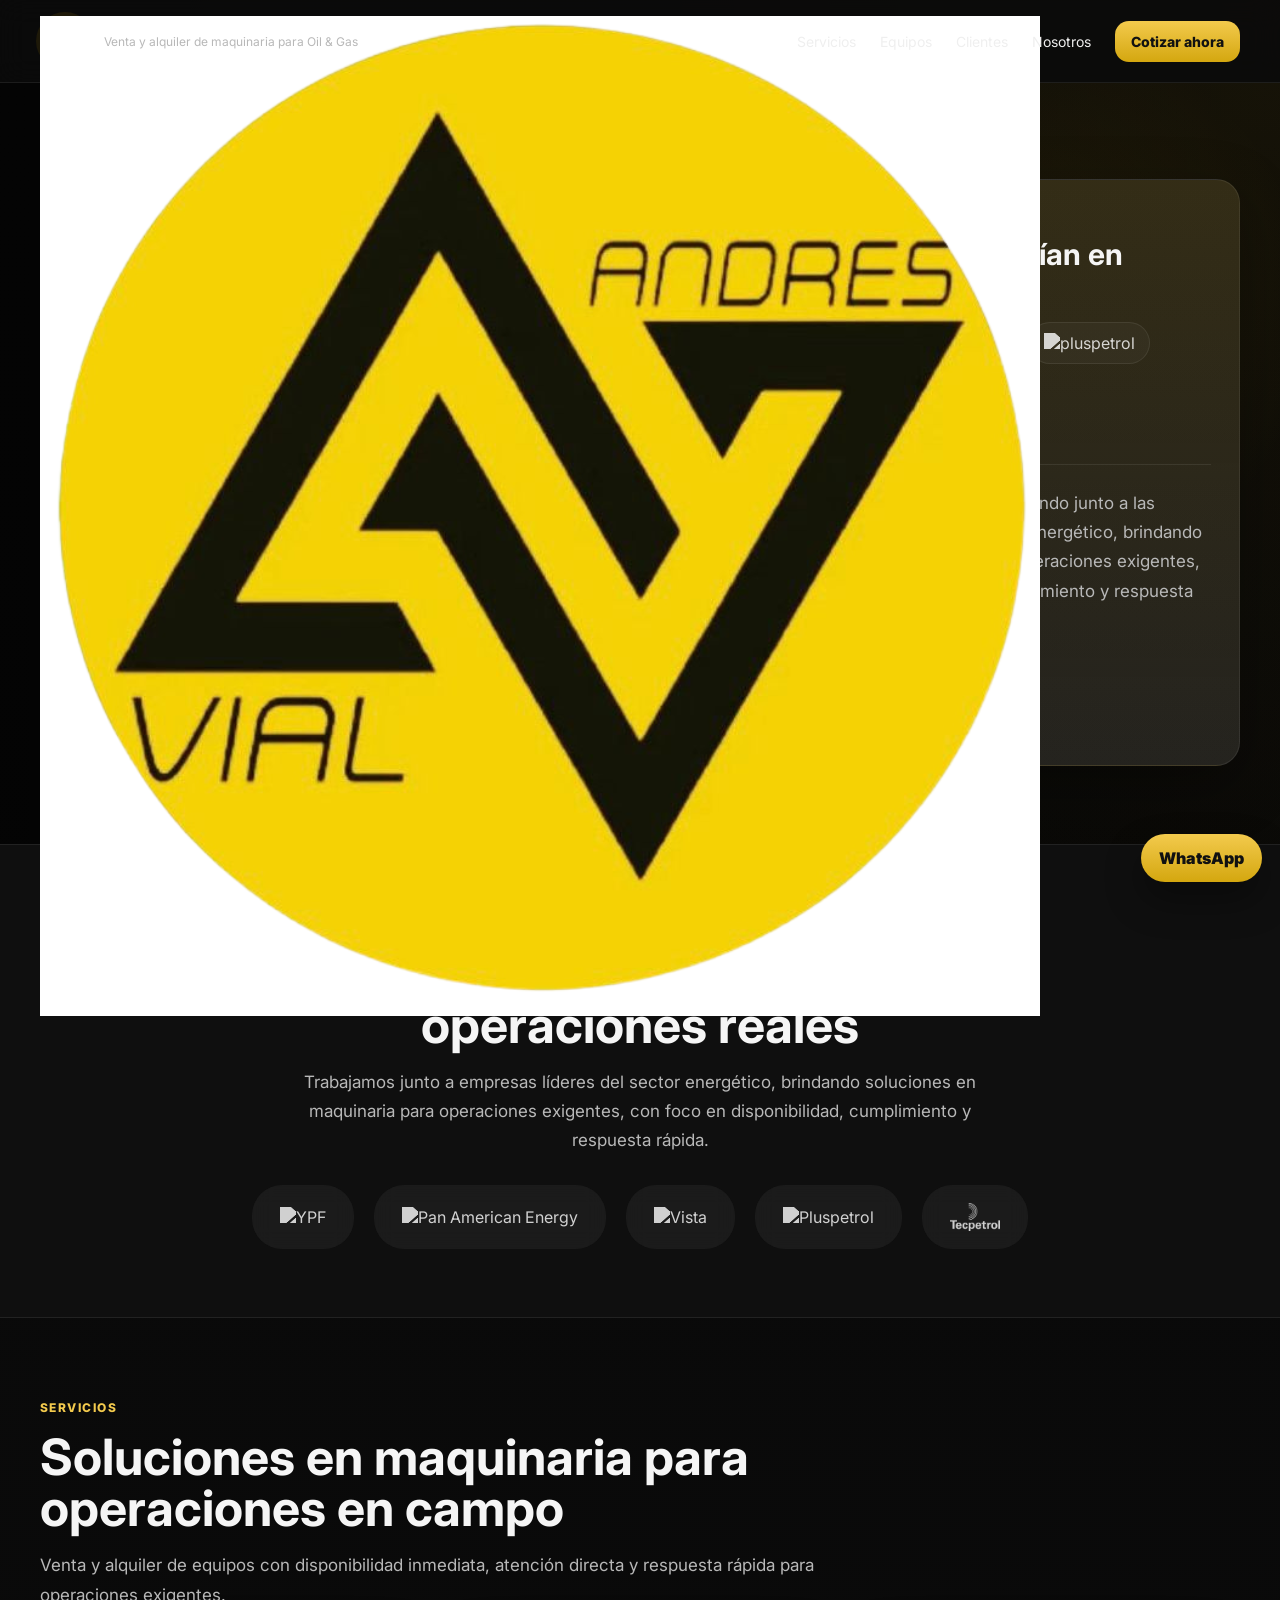
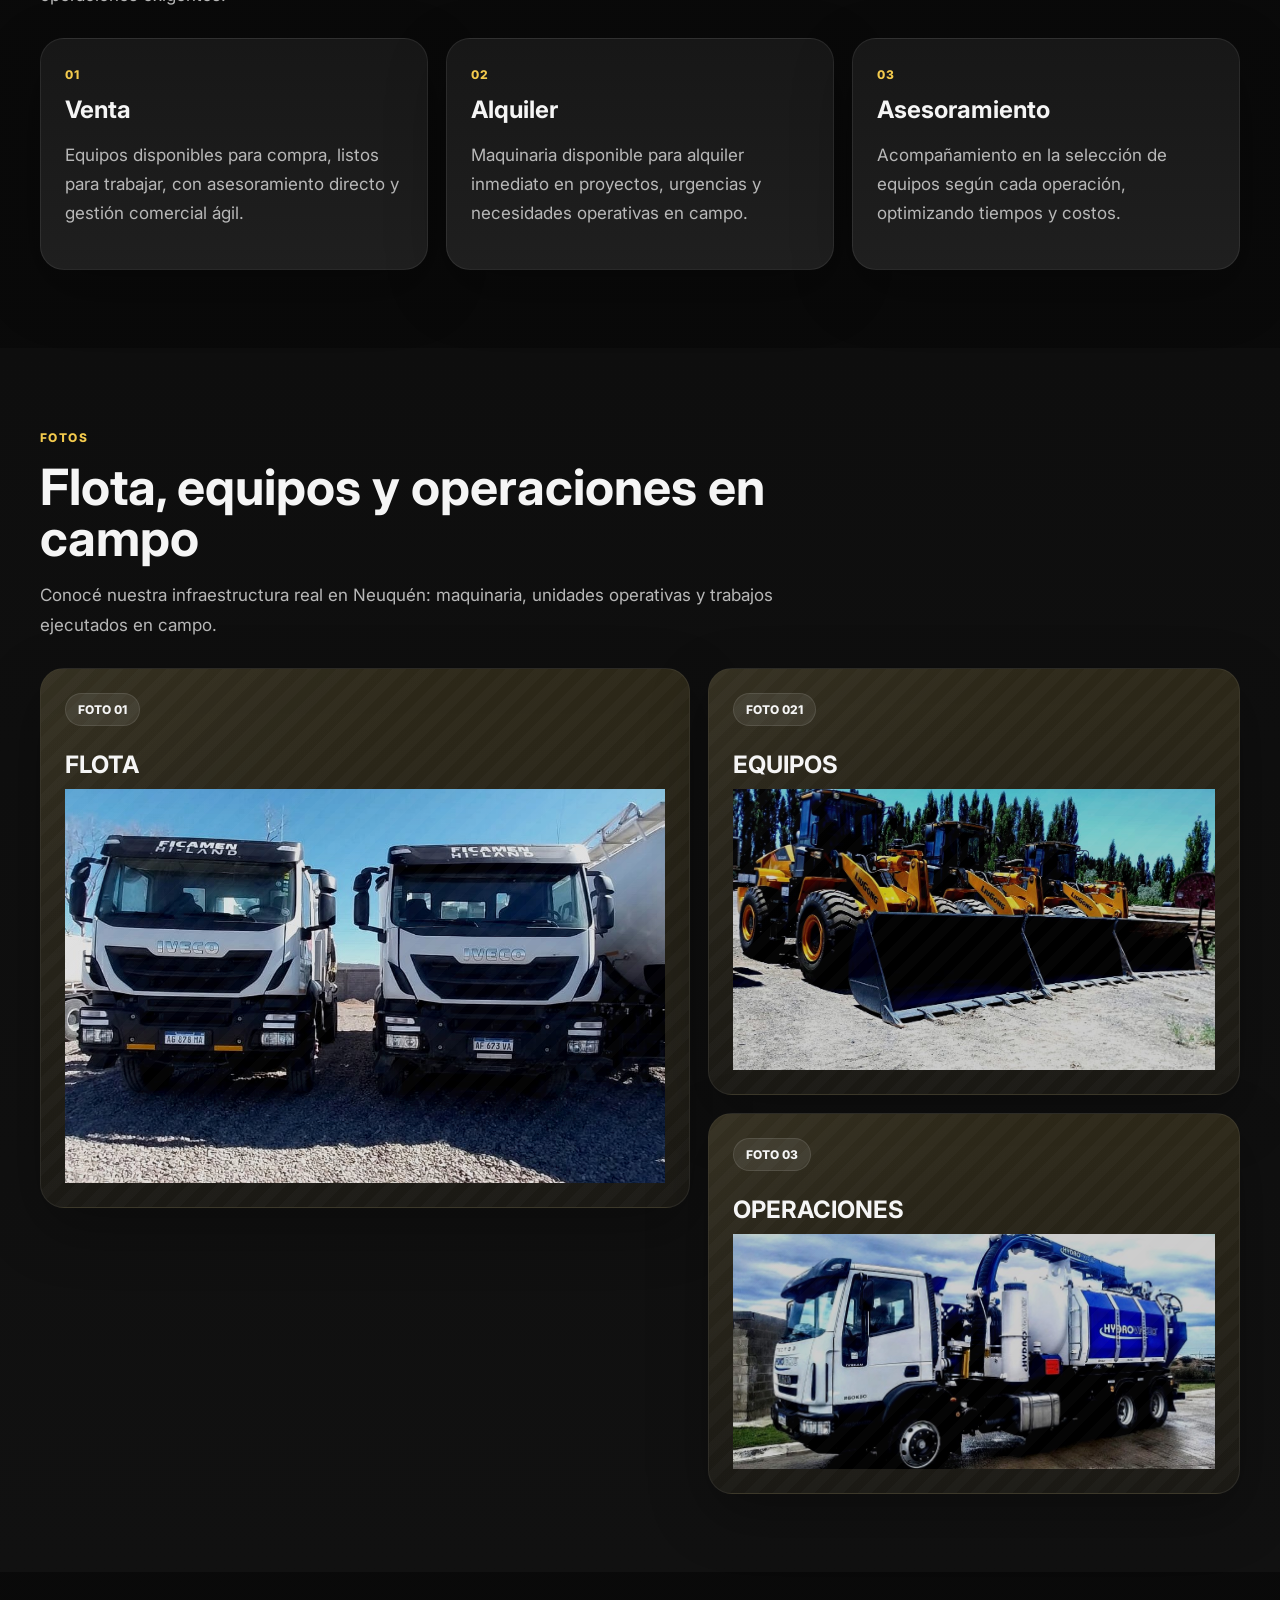
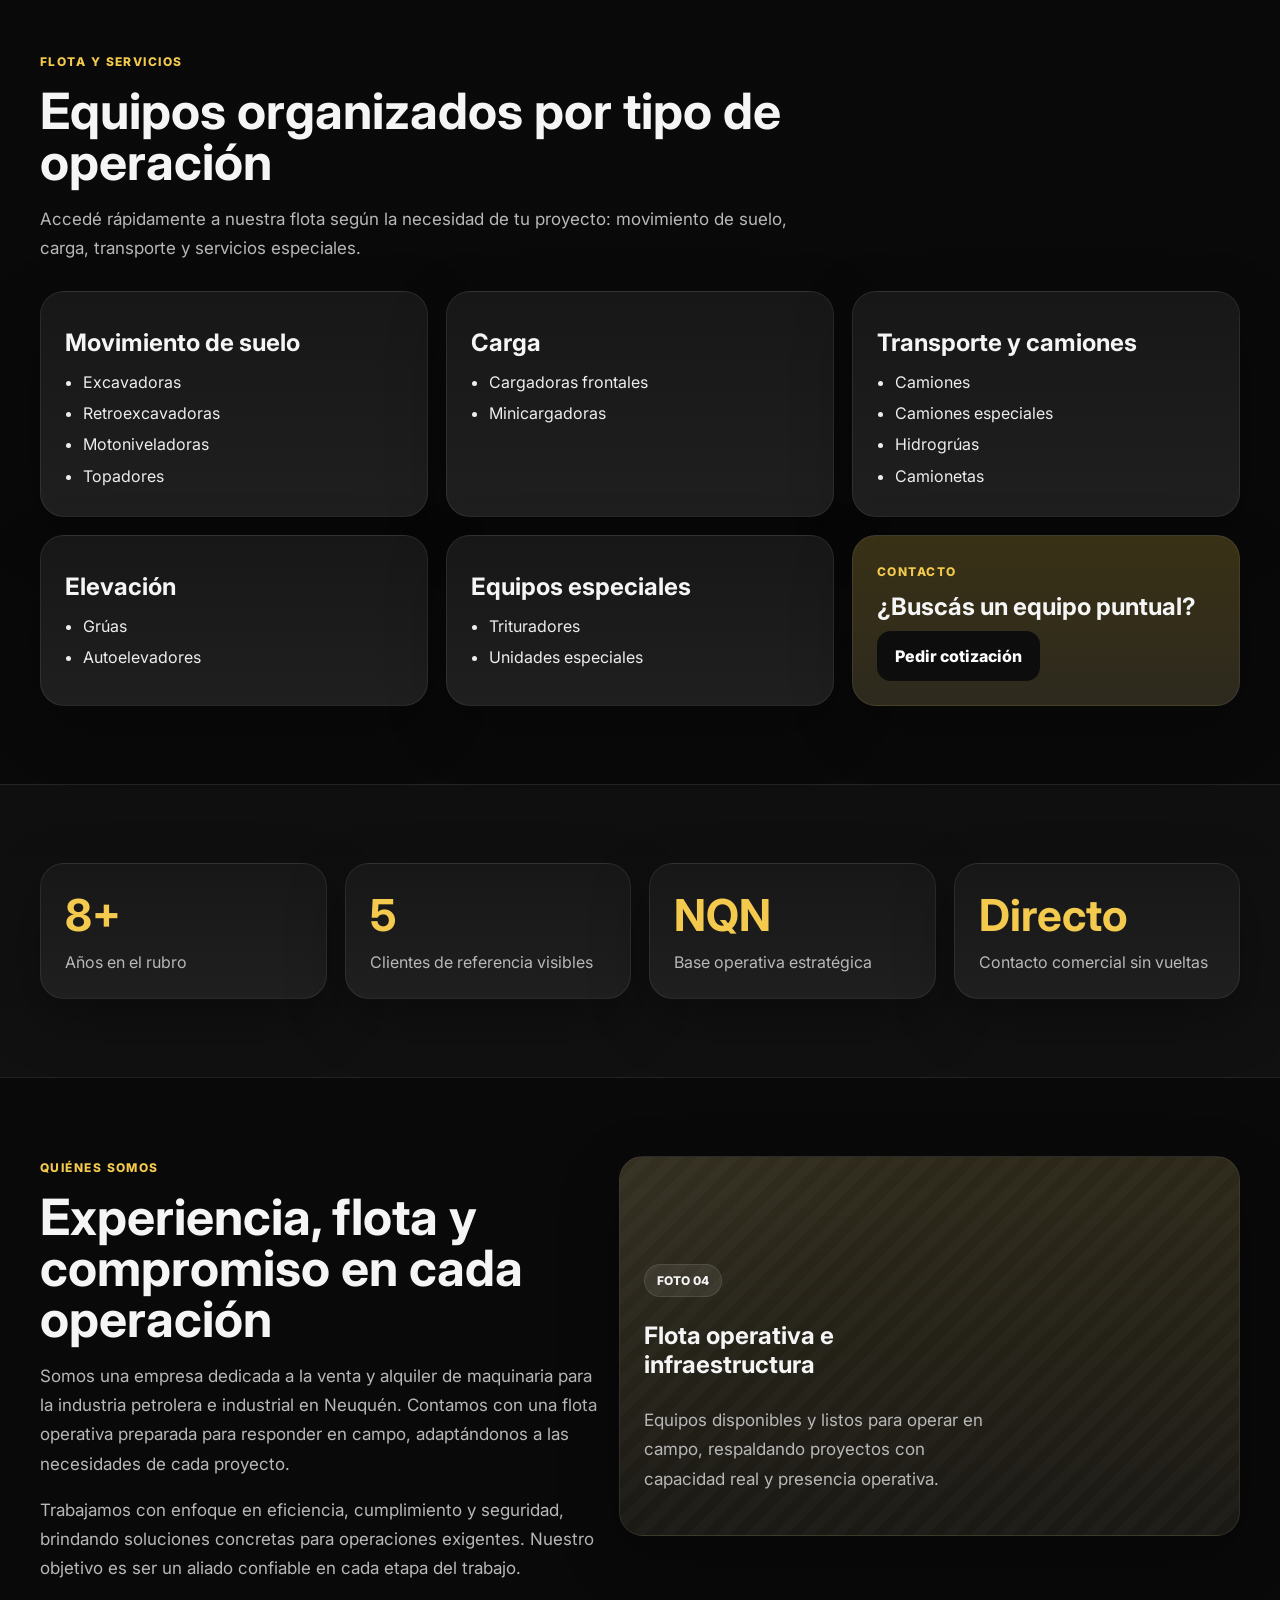
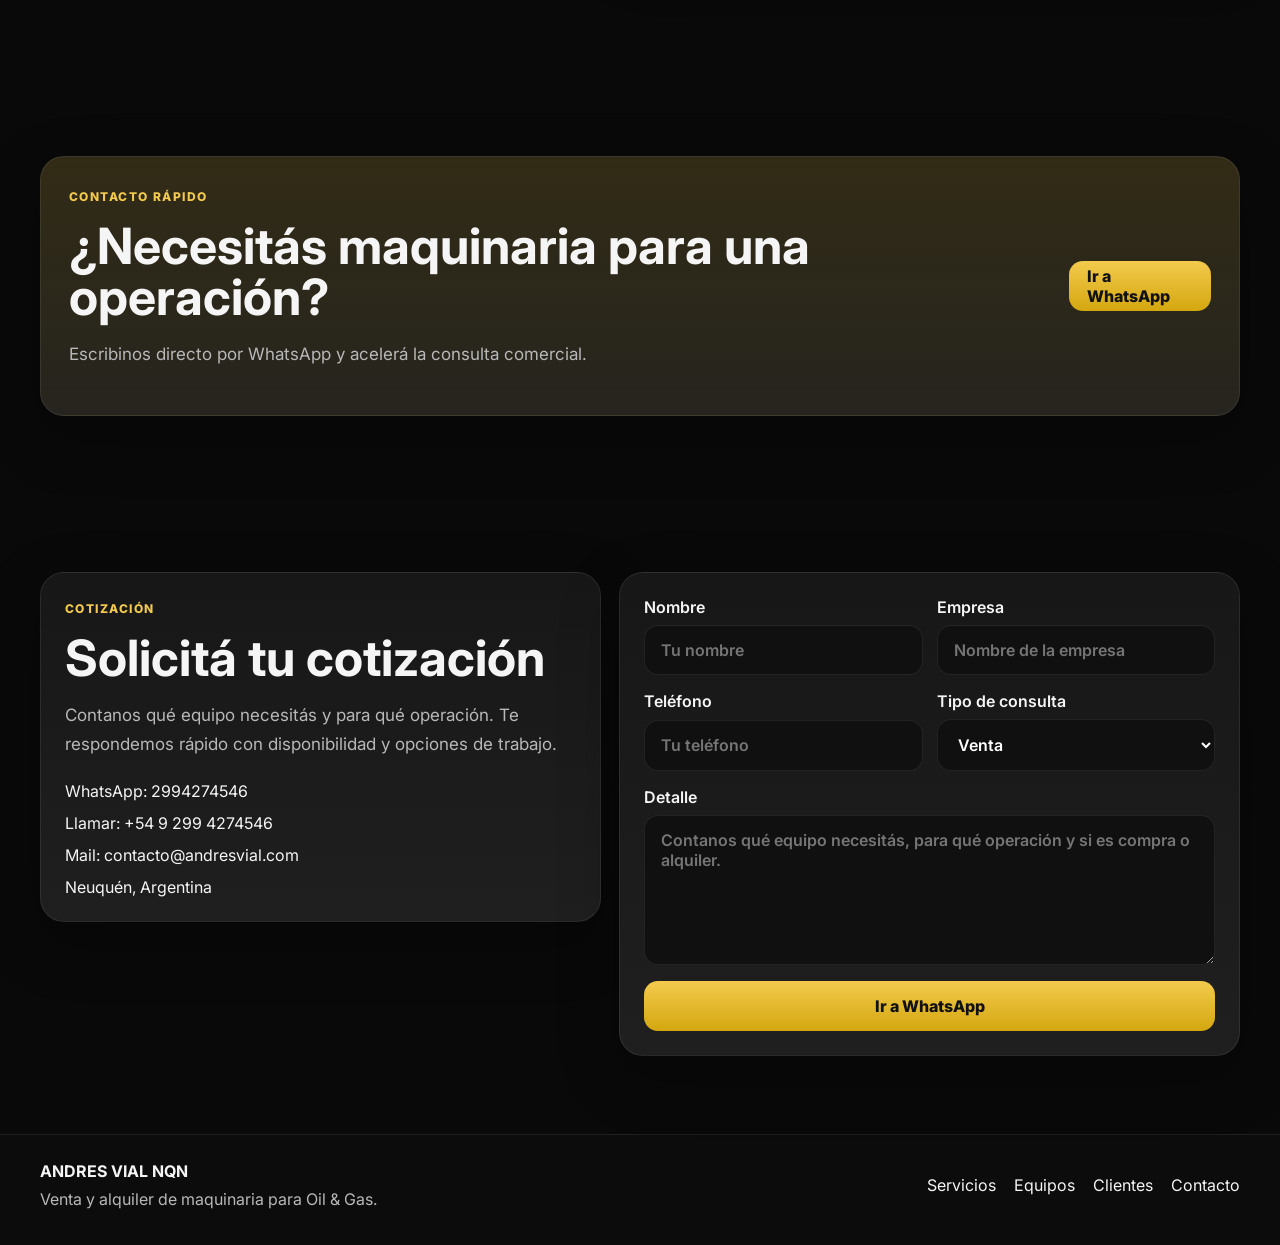
==== index.html @ 3e0f88a0 "Update index.html" ====
<!DOCTYPE html>
<html lang="es">
<head>
  <meta charset="UTF-8" />
  <meta name="viewport" content="width=device-width, initial-scale=1.0" />
  <title>Andres Vial NQN | Venta y Alquiler de Maquinaria para Oil & Gas</title>
  <meta name="description" content="Venta y alquiler de maquinaria para Oil & Gas en Neuquén. Más de 8 años trabajando con empresas líderes del sector energético.">
  <meta name="theme-color" content="#0b0b0b">
  <link rel="preconnect" href="https://fonts.googleapis.com">
  <link rel="preconnect" href="https://fonts.gstatic.com" crossorigin>
  <link href="https://fonts.googleapis.com/css2?family=Inter:wght@400;500;600;700;800;900&display=swap" rel="stylesheet">
  <link rel="stylesheet" href="style.css" />
</head>
<body>
  <header class="site-header">
    <div class="container nav">
      <a href="#inicio" class="brand">
        <div class="brand-logo logo">
          <!-- REEMPLAZAR POR LOGO REAL -->
          <img src="andresviallogo.png" alt="logo">
        </div>
        <div class="brand-copy">
          <small>Venta y alquiler de maquinaria para Oil &amp; Gas</small>
        </div>
      </a>

      <button class="menu-toggle" aria-label="Abrir menú" aria-expanded="false">☰</button>

      <nav class="nav-links">
        <a href="#servicios">Servicios</a>
        <a href="#equipos">Equipos</a>
        <a href="#clientes">Clientes</a>
        <a href="#nosotros">Nosotros</a>
        <a href="#contacto" class="nav-cta">Cotizar ahora</a>
      </nav>
    </div>
  </header>

  <main>
    <section class="hero" id="inicio">
      <div class="hero-bg"></div>
      <div class="container hero-grid">
        <div class="hero-copy">
          <span class="eyebrow">Neuquén · +8 años en el rubro</span>
          <h1>Maquinaria lista para operaciones que no pueden esperar.</h1>
          <p>
            Venta y alquiler de equipos para Oil &amp; Gas con atención comercial directa, respuesta ágil
            y una presentación pensada para transmitir respaldo, capacidad y confianza desde el primer segundo.
          </p>

          <div class="hero-actions">
            <a href="https://wa.me/5492995354510" target="_blank" rel="noopener" class="btn btn-primary">WhatsApp directo</a>
            <a href="#equipos" class="btn btn-secondary">Ver categorías</a>
          </div>

          <div class="hero-badges">
            <span>Disponibilidad comercial</span>
            <span>Respuesta rápida</span>
            <span>Atención directa</span>
          </div>
        </div>

        <aside class="hero-card">
          <span class="mini-kicker">Clientes del sector</span>
          <h2>Empresas que confían en nosotros</h2>

          <div class="mini-logo-grid">
            <div class="mini-logo">
              <img src="ypf.png" alt="YPF">
            </div>
            <div class="mini-logo">
              <img src="pae.png" alt="pae">
            </div>
            <div class="mini-logo">
              <img src="vista.png" alt="vista">
            </div>
            <div class="mini-logo">
              <img src="pluspetrol.png" alt="pluspetrol">
            </div>
            <div class="mini-logo">
              <img src="tecpetrol.png" alt="tecpetrol">
            </div>
          </div>

          <div class="divider"></div>

          <p>
             Contamos con experiencia trabajando junto a las principales empresas del sector energético, brindando soluciones en maquinaria para operaciones exigentes, con foco en disponibilidad, cumplimiento y respuesta rápida.
          </p>
        </aside>
      </div>
    </section>

    <section class="trust-strip" id="clientes">
      <div class="container">
        <div class="section-head center narrow">
          <span class="section-kicker">Clientes</span>
          <h2>Respaldo real para operaciones reales</h2>
          <p>
          Trabajamos junto a empresas líderes del sector energético, brindando soluciones en maquinaria para operaciones exigentes, con foco en disponibilidad, cumplimiento y respuesta rápida.
          </p>
        </div>

        <div class="clientes-logos">

  <div class="logo-item">
    <img src="ypf.png" alt="YPF">
  </div>

  <div class="logo-item">
    <img src="pae.png" alt="Pan American Energy">
  </div>

  <div class="logo-item">
    <img src="vista.png" alt="Vista">
  </div>

  <div class="logo-item">
    <img src="pluspetrol.png" alt="Pluspetrol">
  </div>

  <div class="logo-item">
    <img src="tecpetrol.png" alt="Tecpetrol">
  </div>

</div>
      </div>
    </section>

    <section class="section services" id="servicios">
      <div class="container">
        <div class="section-head">
          <span class="section-kicker">Servicios</span>
          <h2>Soluciones en maquinaria para operaciones en campo</h2>
          <p>
           Venta y alquiler de equipos con disponibilidad inmediata, atención directa y respuesta rápida para operaciones exigentes.
          </p>
        </div>

        <div class="cards-3">
          <article class="info-card">
            <span class="card-index">01</span>
            <h3>Venta</h3>
            <p>Equipos disponibles para compra, listos para trabajar, con asesoramiento directo y gestión comercial ágil.</p>
          </article>

          <article class="info-card">
            <span class="card-index">02</span>
            <h3>Alquiler</h3>
            <p>Maquinaria disponible para alquiler inmediato en proyectos, urgencias y necesidades operativas en campo.</p>
          </article>

          <article class="info-card">
            <span class="card-index">03</span>
            <h3>Asesoramiento</h3>
            <p>Acompañamiento en la selección de equipos según cada operación, optimizando tiempos y costos.</p>
          </article>
        </div>
      </div>
    </section>

    <section class="section photo-blocks">
      <div class="container">
        <div class="section-head">
          <span class="section-kicker">Fotos</span>
          <h2>Flota, equipos y operaciones en campo</h2>
          <p>
           Conocé nuestra infraestructura real en Neuquén: maquinaria, unidades operativas y trabajos ejecutados en campo.
          </p>
        </div>

        <div class="photo-layout">
          <div class="photo-placeholder large foto-grande">
            <span class="placeholder-badge">FOTO 01</span>
            <h3>FLOTA</h3>
            <img src="principal.jpg" alt="Pluspetrol">
          </div>

          <div class="photo-stack">
            <div class="photo-placeholder foto-chica">
              <span class="placeholder-badge">FOTO 021</span>
              <h3>EQUIPOS</h3>
              <img src="stock.jpg" alt="Pluspetrol">
            </div>

            <div class="photo-placeholder foto-chica">
              <span class="placeholder-badge">FOTO 03</span>
              <h3>OPERACIONES</h3>
              <img src="operacion.jpg" alt="Pluspetrol">
            </div>
          </div>
        </div>
      </div>
    </section>

    <section class="section equipment" id="equipos">
      <div class="container">
        <div class="section-head">
          <span class="section-kicker">FLOTA Y SERVICIOS</span>
          <h2>Equipos organizados por tipo de operación</h2>
          <p>
            Accedé rápidamente a nuestra flota según la necesidad de tu proyecto: movimiento de suelo, carga, transporte y servicios especiales.
          </p>
        </div>

        <div class="equipment-grid">
          <article class="equipment-card">
            <h3>Movimiento de suelo</h3>
            <ul>
              <li>Excavadoras</li>
              <li>Retroexcavadoras</li>
              <li>Motoniveladoras</li>
              <li>Topadores</li>
            </ul>
          </article>

          <article class="equipment-card">
            <h3>Carga</h3>
            <ul>
              <li>Cargadoras frontales</li>
              <li>Minicargadoras</li>
            </ul>
          </article>

          <article class="equipment-card">
            <h3>Transporte y camiones</h3>
            <ul>
              <li>Camiones</li>
              <li>Camiones especiales</li>
              <li>Hidrogrúas</li>
              <li>Camionetas</li>
            </ul>
          </article>

          <article class="equipment-card">
            <h3>Elevación</h3>
            <ul>
              <li>Grúas</li>
              <li>Autoelevadores</li>
            </ul>
          </article>

          <article class="equipment-card">
            <h3>Equipos especiales</h3>
            <ul>
              <li>Trituradores</li>
              <li>Unidades especiales</li>
            </ul>
          </article>

          <article class="equipment-card equipment-card-highlight">
            <span class="mini-kicker">Contacto</span>
            <h3>¿Buscás un equipo puntual?</h3>
            <a href="https://wa.me/5492995354510" target="_blank" rel="noopener" class="btn btn-dark">Pedir cotización</a>
          </article>
        </div>
      </div>
    </section>

    <section class="section metrics">
      <div class="container metrics-grid">
        <article class="metric-card">
          <strong>8+</strong>
          <span>Años en el rubro</span>
        </article>
        <article class="metric-card">
          <strong>5</strong>
          <span>Clientes de referencia visibles</span>
        </article>
        <article class="metric-card">
          <strong>NQN</strong>
          <span>Base operativa estratégica</span>
        </article>
        <article class="metric-card">
          <strong>Directo</strong>
          <span>Contacto comercial sin vueltas</span>
        </article>
      </div>
    </section>

    <section class="section about" id="nosotros">
      <div class="container about-grid">
        <div class="about-copy">
          <span class="section-kicker">QUIÉNES SOMOS</span>
          <h2>Experiencia, flota y compromiso en cada operación</h2>
         <p>
            Somos una empresa dedicada a la venta y alquiler de maquinaria para la industria petrolera e industrial en Neuquén. 
            Contamos con una flota operativa preparada para responder en campo, adaptándonos a las necesidades de cada proyecto.
          </p>

          <p>
             Trabajamos con enfoque en eficiencia, cumplimiento y seguridad, brindando soluciones concretas para operaciones exigentes.
              Nuestro objetivo es ser un aliado confiable en cada etapa del trabajo.
          </p>
 
        </div>

        <div class="photo-placeholder medium">
          <span class="placeholder-badge">FOTO 04</span>
          <h3>Flota operativa e infraestructura</h3>
          <p>Equipos disponibles y listos para operar en campo, respaldando proyectos con capacidad real y presencia operativa.</p>
        </div>
      </div>
    </section>

    <section class="section final-cta">
      <div class="container final-cta-box">
        <div>
          <span class="section-kicker">Contacto rápido</span>
          <h2>¿Necesitás maquinaria para una operación?</h2>
          <p>Escribinos directo por WhatsApp y acelerá la consulta comercial.</p>
        </div>
        <a href="https://wa.me/5492995354510" target="_blank" rel="noopener" class="btn btn-primary">Ir a WhatsApp</a>
      </div>
    </section>

    <section class="section contact" id="contacto">
      <div class="container contact-grid">
        <div class="contact-copy">
          <span class="section-kicker">COTIZACIÓN</span>
          <h2>Solicitá tu cotización</h2>
          <p>
            Contanos qué equipo necesitás y para qué operación. 
            Te respondemos rápido con disponibilidad y opciones de trabajo.
          </p>

          <div class="contact-list">
            <a href="https://wa.me/5492995354510" target="_blank" rel="noopener">WhatsApp: 2994274546</a>
            <a href="tel:+5492995354510">Llamar: +54 9 299 4274546</a>
            <a href="mailto:contacto@andresvial.com">Mail: contacto@andresvial.com</a>
            <span>Neuquén, Argentina</span>
          </div>
        </div>

        <form class="contact-form">
          <div class="field-row">
            <label>
              Nombre
              <input type="text" placeholder="Tu nombre" />
            </label>
            <label>
              Empresa
              <input type="text" placeholder="Nombre de la empresa" />
            </label>
          </div>

          <div class="field-row">
            <label>
              Teléfono
              <input type="text" placeholder="Tu teléfono" />
            </label>
            <label>
              Tipo de consulta
              <select>
                <option>Venta</option>
                <option>Alquiler</option>
                <option>Asesoramiento</option>
              </select>
            </label>
          </div>

          <label>
            Detalle
            <textarea rows="6" placeholder="Contanos qué equipo necesitás, para qué operación y si es compra o alquiler."></textarea>
          </label>

          <a href="https://wa.me/5492994274546" target="_blank" rel="noopener" class="btn btn-primary full">Ir a WhatsApp</a>
        </form>
      </div>
    </section>
  </main>

  <a href="https://wa.me/5492995354510" target="_blank" rel="noopener" class="floating-cta">WhatsApp</a>

  <footer class="site-footer">
    <div class="container footer-grid">
      <div>
        <strong>ANDRES VIAL NQN</strong>
        <p>Venta y alquiler de maquinaria para Oil &amp; Gas.</p>
      </div>

      <div class="footer-links">
        <a href="#servicios">Servicios</a>
        <a href="#equipos">Equipos</a>
        <a href="#clientes">Clientes</a>
        <a href="#contacto">Contacto</a>
      </div>
    </div>
  </footer>

  <script src="script.js"></script>
</body>
</html>
---- style.css ----
:root{
  --bg:#0b0b0b;
  --bg-2:#101010;
  --panel:#171717;
  --panel-2:#1f1f1f;
  --line:rgba(255,255,255,.08);
  --text:#f5f5f5;
  --muted:#b8b8b8;
  --yellow:#d4a70f;
  --yellow-soft:#f3ca4d;
  --radius:24px;
  --shadow:0 20px 60px rgba(0,0,0,.30);
}
.mini-logo img,
.trust-logo img {
  max-height: 40px;
  width: auto;
  filter: brightness(0) invert(1);
  opacity: 0.8;
}
.foto img {
  filter: brightness(0.9);
  transition: 0.4s;
}

.foto-grande img {
  object-fit: cover;
  height: 100%;
}
.foto-grande {
  height: 300px; /* o el tamaño que quieras */
  overflow: hidden;
}
.foto img:hover {
  transform: scale(1.03);
}
.clientes-logos {
  display: flex;
  gap: 20px;
  flex-wrap: wrap;
  justify-content: center;
  margin-top: 30px;
}

.logo-item {
  background: rgba(255,255,255,0.05);
  border-radius: 30px;
  padding: 18px 28px;
  display: flex;
  align-items: center;
  justify-content: center;
  backdrop-filter: blur(10px);
}

.logo-item img {
  max-height: 28px;
  filter: brightness(0) invert(1); /* los deja blancos */
  opacity: 0.8;
  transition: 0.3s;
}

.logo-item img:hover {
  opacity: 1;
}
*{box-sizing:border-box}
html{scroll-behavior:smooth}
body{
  margin:0;
  font-family:'Inter',sans-serif;
  color:var(--text);
  background:
    radial-gradient(circle at top right, rgba(212,167,15,.10), transparent 18%),
    linear-gradient(180deg, #0a0a0a 0%, #090909 100%);
}
a{text-decoration:none;color:inherit}
.container{width:min(1200px, calc(100% - 32px)); margin:0 auto}

.site-header{
  position:sticky;
  top:0;
  z-index:50;
  background:rgba(11,11,11,.9);
  backdrop-filter:blur(14px);
  border-bottom:1px solid var(--line);
}
.nav{
  min-height:82px;
  display:flex;
  align-items:center;
  justify-content:space-between;
  gap:20px;
}
.brand{
  display:flex;
  align-items:center;
  gap:14px;
}
.brand-logo{
  width:50px;height:50px;border-radius:50%;
  display:grid;place-items:center;
  background:linear-gradient(180deg,var(--yellow-soft),var(--yellow));
  color:#111;font-weight:900;
  box-shadow:0 0 0 4px rgba(212,167,15,.10);
}
.brand-copy{display:flex;flex-direction:column;gap:4px}
.brand-copy strong{font-size:14px;letter-spacing:.08em}
.brand-copy small{font-size:12px;color:var(--muted)}

.nav-links{display:flex;align-items:center;gap:24px}
.nav-links a{font-size:14px;color:#efefef}
.nav-cta{
  background:linear-gradient(180deg,var(--yellow-soft),var(--yellow));
  color:#111 !important;
  padding:12px 16px;
  border-radius:14px;
  font-weight:800;
}
.menu-toggle{
  display:none;
  background:transparent;
  color:#fff;
  border:1px solid var(--line);
  border-radius:12px;
  padding:10px 12px;
  font-size:18px;
}

.hero{
  position:relative;
  overflow:hidden;
  padding:96px 0 78px;
}
.hero-bg{
  position:absolute; inset:0;
  background:
    linear-gradient(90deg, rgba(0,0,0,.62), rgba(0,0,0,.25)),
    radial-gradient(circle at 80% 30%, rgba(212,167,15,.12), transparent 25%);
  pointer-events:none;
}
.hero-grid{
  position:relative; z-index:1;
  display:grid;
  grid-template-columns:1.15fr .85fr;
  gap:22px;
  align-items:stretch;
}
.eyebrow,.section-kicker,.mini-kicker,.card-index{
  display:inline-flex;
  text-transform:uppercase;
  letter-spacing:.12em;
  font-size:12px;
  font-weight:800;
  color:var(--yellow-soft);
}
.hero h1,.section-head h2,.about h2,.contact h2,.final-cta h2{
  margin:16px 0 12px;
  line-height:1.02;
}
.hero h1{font-size:clamp(42px,6vw,74px); max-width:780px}
.hero p,.section-head p,.about-copy p,.contact-copy p,.hero-card p,.photo-placeholder p,.info-card p,.equipment-card p,.final-cta p{
  color:var(--muted);
  line-height:1.72;
  font-size:17px;
}
.hero-actions{display:flex; gap:14px; margin:30px 0 22px; flex-wrap:wrap}
.hero-badges{display:flex; gap:10px; flex-wrap:wrap}
.hero-badges span,.mini-logo,.trust-logo{
  border:1px solid var(--line);
  background:rgba(255,255,255,.03);
  border-radius:999px;
  padding:10px 14px;
}
.hero-card,.info-card,.equipment-card,.metric-card,.contact-form,.contact-copy,.photo-placeholder,.final-cta-box{
  background:linear-gradient(180deg,var(--panel),var(--panel-2));
  border:1px solid var(--line);
  border-radius:var(--radius);
  box-shadow:var(--shadow);
}
.hero-card{
  padding:28px;
  background:
    linear-gradient(180deg, rgba(212,167,15,.15), rgba(212,167,15,.03)),
    linear-gradient(180deg,var(--panel),var(--panel-2));
}
.hero-card h2{font-size:30px; line-height:1.1; margin:10px 0 0}
.mini-logo-grid{display:flex; flex-wrap:wrap; gap:10px; margin-top:18px}
.divider{height:1px;background:var(--line);margin:24px 0}

.section{padding:78px 0}
.section-head{max-width:780px; margin-bottom:28px}
.section-head.center{text-align:center; margin-inline:auto}
.section-head.narrow{max-width:720px}
.section-head h2,.about h2,.contact h2,.final-cta h2{font-size:clamp(30px,5vw,50px)}

.trust-strip{
  padding:68px 0;
  background:#0f0f0f;
  border-top:1px solid var(--line);
  border-bottom:1px solid var(--line);
}
.trust-logo-grid{
  display:grid;
  grid-template-columns:repeat(5,1fr);
  gap:14px;
}
.trust-logo{
  min-height:84px;
  display:grid;
  place-items:center;
  font-weight:800;
  letter-spacing:.06em;
}

.cards-3,.photo-layout,.equipment-grid,.metrics-grid,.about-grid,.contact-grid,.footer-grid{
  display:grid;
  gap:18px;
}
.cards-3{grid-template-columns:repeat(3,1fr)}
.info-card,.equipment-card,.metric-card,.contact-form,.contact-copy{padding:24px}
.info-card h3,.equipment-card h3,.photo-placeholder h3{margin:12px 0 10px; font-size:24px}

.photo-blocks{background:linear-gradient(180deg,#0e0e0e,#111)}
.photo-layout{grid-template-columns:1.1fr .9fr}
.photo-stack{display:grid; gap:18px}
.photo-placeholder{
  min-height:260px;
  padding:24px;
  display:flex;
  flex-direction:column;
  justify-content:end;
  position:relative;
  overflow:hidden;
  background:
    linear-gradient(180deg, rgba(212,167,15,.10), rgba(212,167,15,.03)),
    linear-gradient(180deg,#1a1a1a,#151515);
}
.photo-placeholder::before{
  content:"";
  position:absolute; inset:0;
  background:
    linear-gradient(135deg, rgba(255,255,255,.04) 0%, transparent 35%),
    repeating-linear-gradient(-45deg,
      rgba(255,255,255,.02),
      rgba(255,255,255,.02) 10px,
      transparent 10px,
      transparent 20px);
  pointer-events:none;
}
.photo-placeholder.large{min-height:540px}
.photo-placeholder.medium{min-height:380px}
.placeholder-badge{
  position:relative; z-index:1;
  display:inline-flex; align-self:flex-start;
  background:rgba(255,255,255,.08);
  border:1px solid rgba(255,255,255,.10);
  border-radius:999px;
  padding:8px 12px;
  font-size:12px;
  font-weight:800;
  margin-bottom:12px;
}
.photo-placeholder h3,.photo-placeholder p{position:relative; z-index:1; margin-right:auto; max-width:340px}

.equipment-grid{grid-template-columns:repeat(3,1fr)}
.equipment-card ul{
  margin:0; padding-left:18px;
  line-height:1.95; color:#ededed;
}
.equipment-card-highlight{
  background:
    linear-gradient(180deg, rgba(212,167,15,.18), rgba(212,167,15,.08)),
    linear-gradient(180deg,var(--panel),var(--panel-2));
}

.metrics{
  background:linear-gradient(180deg,#0f0f0f,#111);
  border-top:1px solid var(--line);
  border-bottom:1px solid var(--line);
}
.metrics-grid{grid-template-columns:repeat(4,1fr)}
.metric-card{padding:24px}
.metric-card strong{
  display:block;
  font-size:44px;
  color:var(--yellow-soft);
  margin-bottom:8px;
}
.metric-card span{color:var(--muted);line-height:1.5}

.about-grid,.contact-grid{grid-template-columns:.95fr 1.05fr; align-items:start}

.final-cta-box{
  padding:28px;
  display:flex;
  align-items:center;
  justify-content:space-between;
  gap:20px;
  background:
    linear-gradient(180deg, rgba(212,167,15,.14), rgba(212,167,15,.04)),
    linear-gradient(180deg,var(--panel),var(--panel-2));
}

.contact-list{
  display:flex;
  flex-direction:column;
  gap:12px;
  margin-top:22px;
}
.contact-form{display:grid; gap:16px}
.field-row{display:grid; grid-template-columns:1fr 1fr; gap:14px}
label{display:grid; gap:8px; font-weight:600}
input,select,textarea{
  width:100%;
  border:1px solid var(--line);
  background:#101010;
  color:#fff;
  border-radius:14px;
  padding:14px 16px;
  font:inherit;
}
textarea{resize:vertical}

.btn{
  display:inline-flex;
  align-items:center;
  justify-content:center;
  min-height:50px;
  padding:0 18px;
  border-radius:14px;
  font-weight:800;
  transition:.2s ease;
}
.btn:hover,.nav-cta:hover,.floating-cta:hover{transform:translateY(-1px)}
.btn-primary{
  background:linear-gradient(180deg,var(--yellow-soft),var(--yellow));
  color:#111;
}
.btn-secondary{
  border:1px solid var(--line);
  color:#fff;
}
.btn-dark{
  background:#0d0d0d;
  color:#fff;
}
.full{width:100%}

.floating-cta{
  position:fixed;
  right:18px;
  bottom:18px;
  z-index:70;
  background:linear-gradient(180deg,var(--yellow-soft),var(--yellow));
  color:#111;
  padding:14px 18px;
  border-radius:999px;
  font-weight:900;
  box-shadow:0 18px 36px rgba(0,0,0,.34);
}

.site-footer{
  border-top:1px solid var(--line);
  padding:26px 0 36px;
  background:#0c0c0c;
}
.footer-grid{grid-template-columns:1fr auto; align-items:center}
.site-footer p{color:var(--muted); margin:8px 0 0}
.footer-links{display:flex; gap:18px; flex-wrap:wrap}

@media (max-width: 1024px){
  .hero-grid,.cards-3,.equipment-grid,.metrics-grid,.about-grid,.contact-grid,.photo-layout,.trust-logo-grid{
    grid-template-columns:1fr 1fr;
  }
}
@media (max-width: 760px){
  .menu-toggle{display:block}
  .nav-links{
    position:absolute;
    top:78px;
    right:16px;
    width:min(320px, calc(100% - 32px));
    background:#121212;
    border:1px solid var(--line);
    border-radius:18px;
    padding:14px;
    display:none;
    flex-direction:column;
    align-items:stretch;
    gap:10px;
  }
  .nav-links.open{display:flex}
  .hero,.section,.trust-strip{padding:54px 0}
  .hero-grid,.cards-3,.equipment-grid,.metrics-grid,.about-grid,.contact-grid,.photo-layout,.trust-logo-grid,.field-row,.footer-grid{
    grid-template-columns:1fr;
  }
  .photo-placeholder.large{min-height:320px}
  .final-cta-box{flex-direction:column; align-items:flex-start}
  .hero h1{font-size:42px}
  .hero p,.section-head p,.about-copy p,.contact-copy p,.hero-card p,.photo-placeholder p,.info-card p,.equipment-card p,.final-cta p{
    font-size:16px;
  }
}
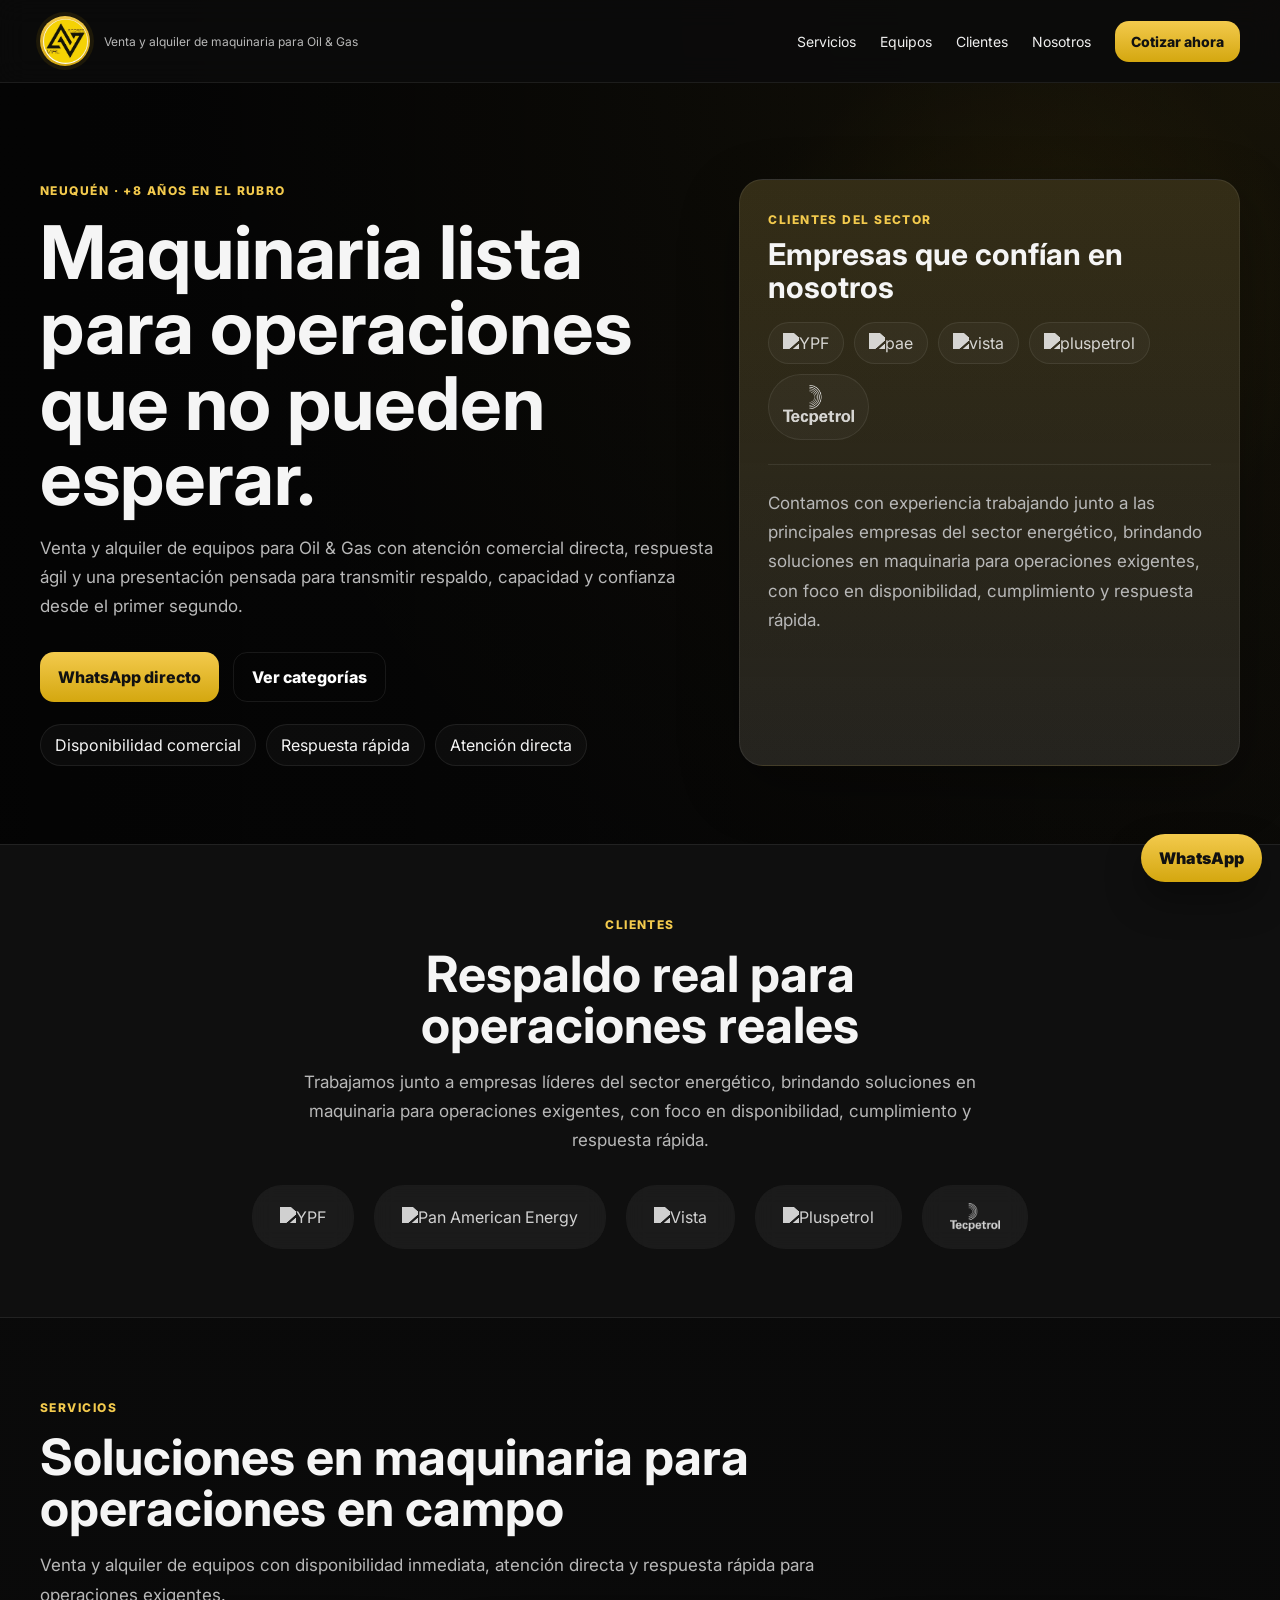
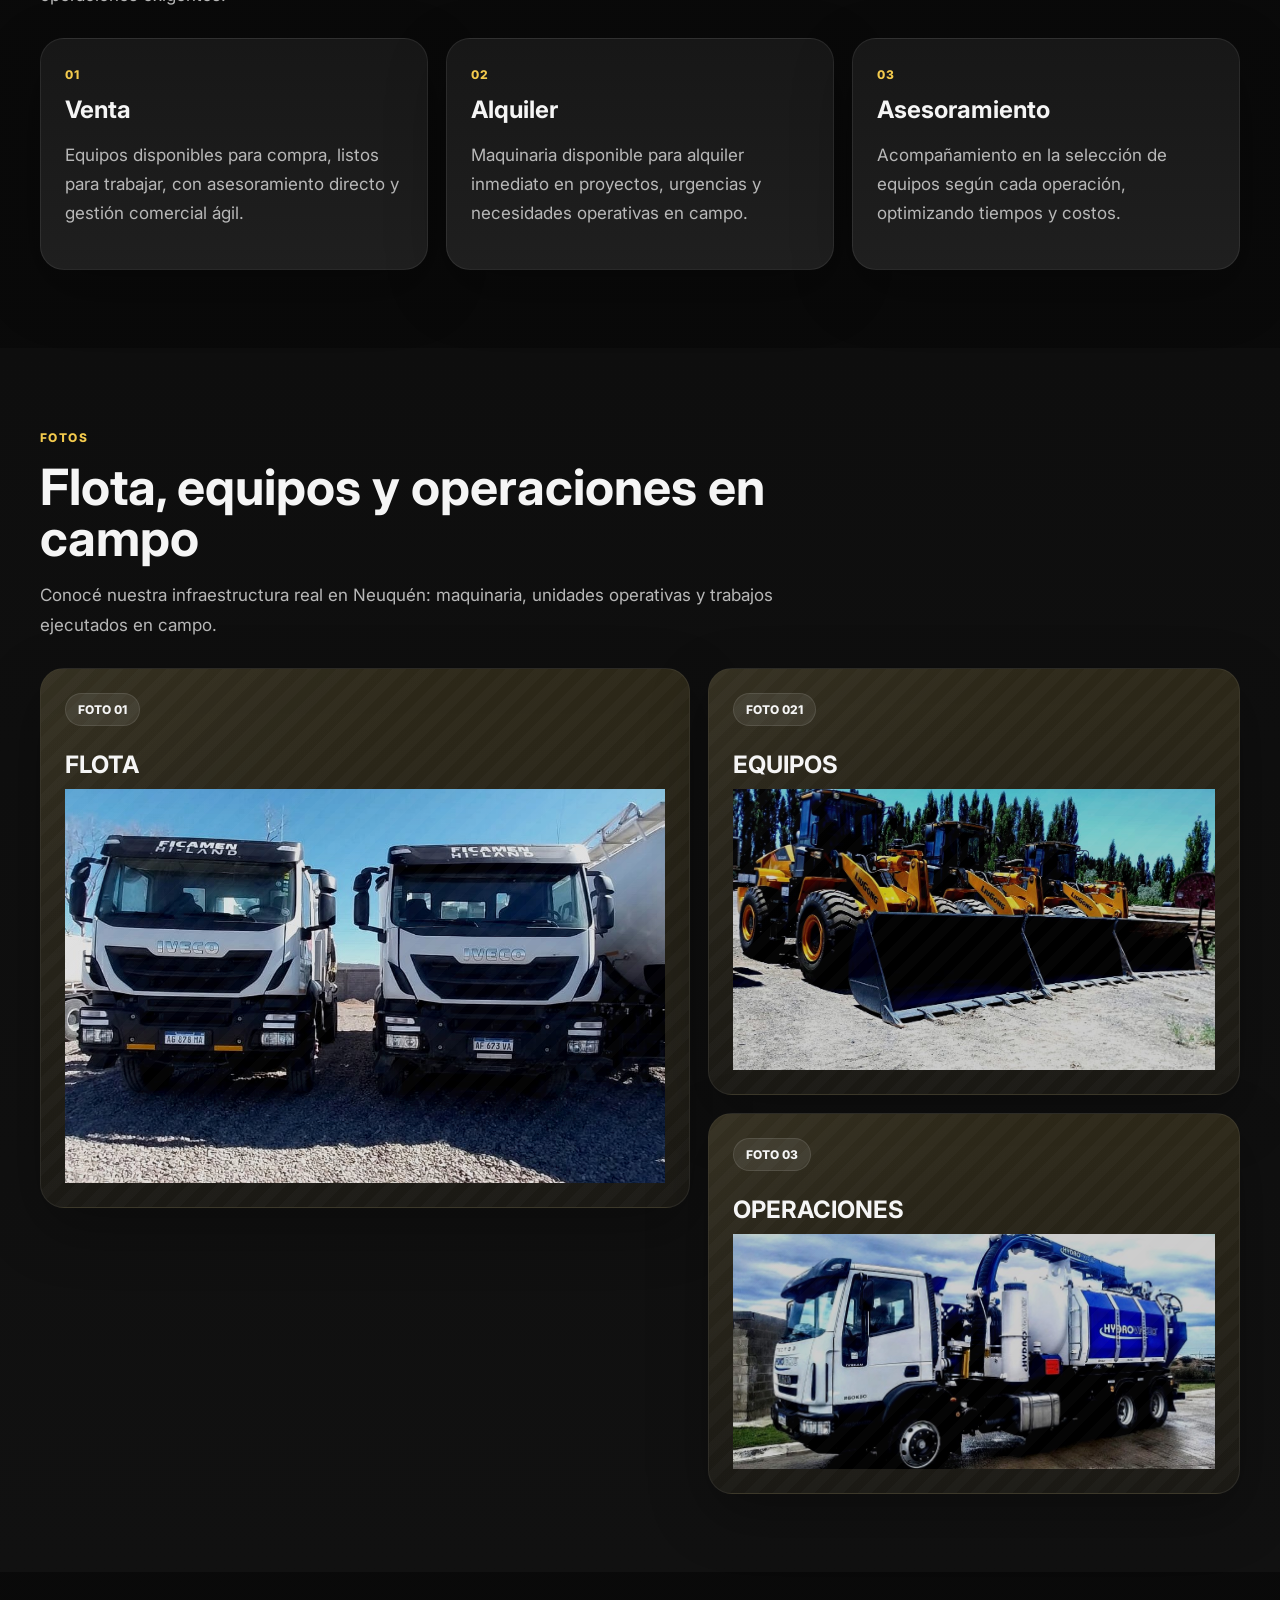
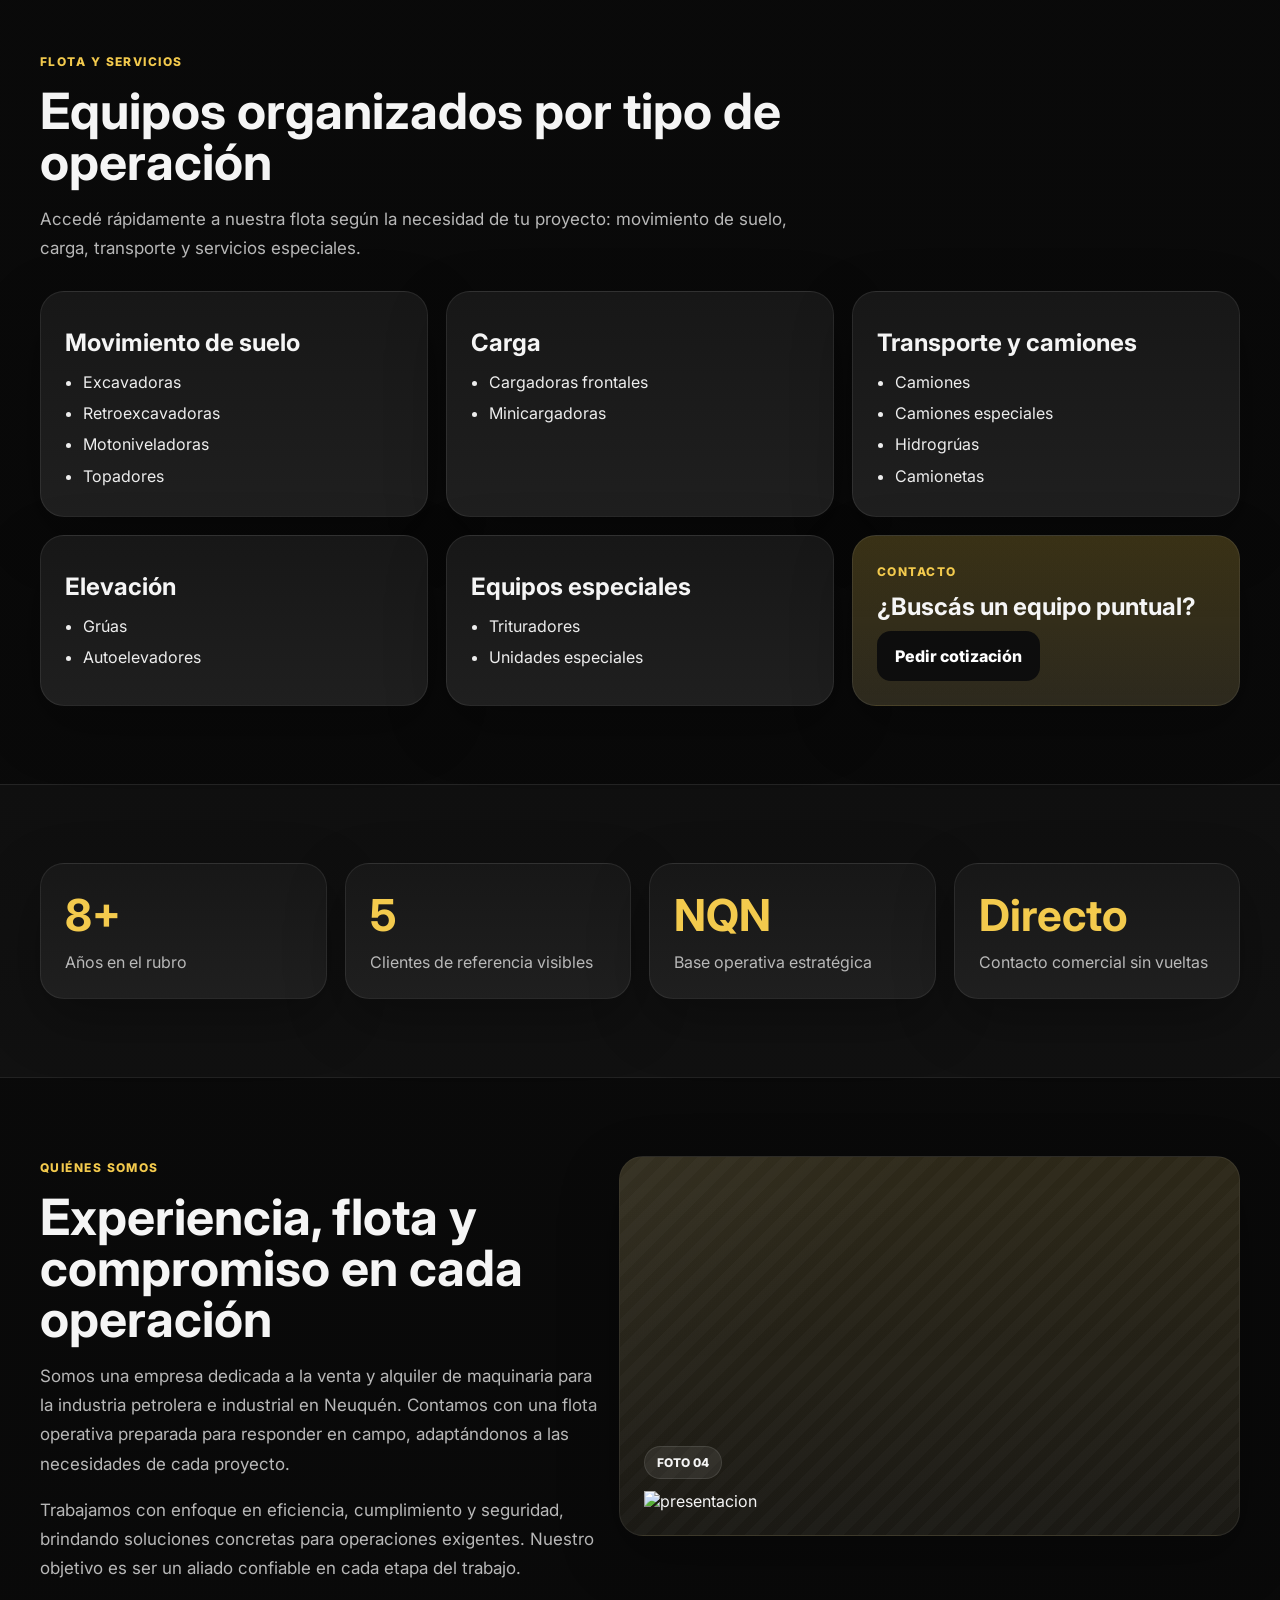
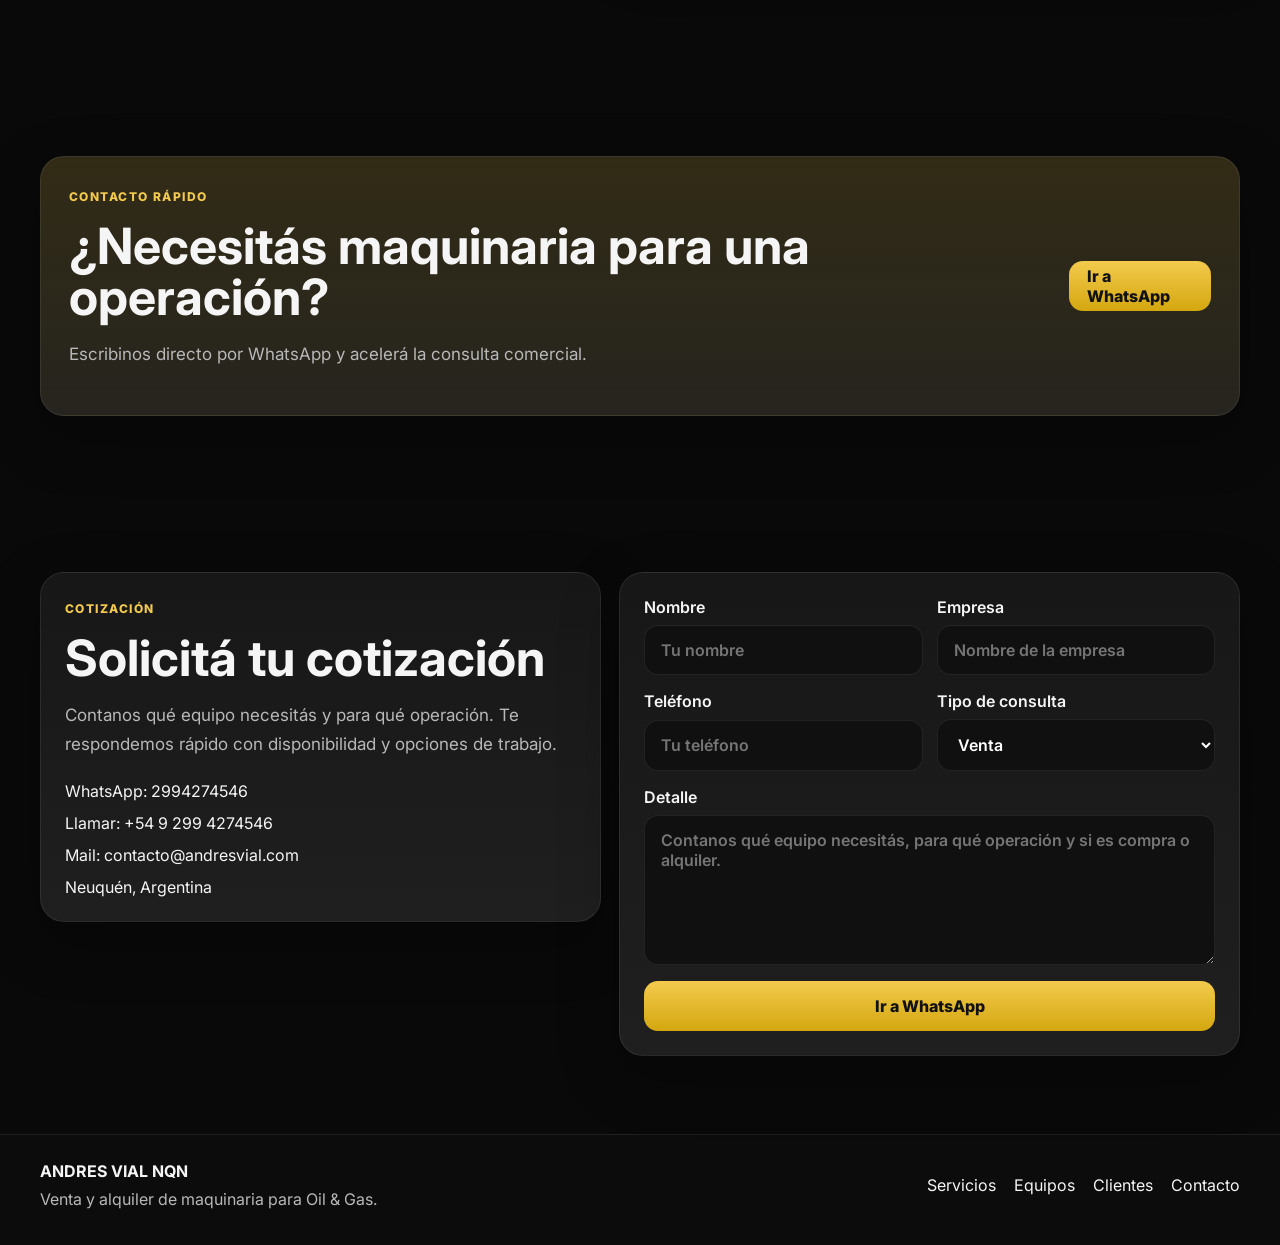
==== commit a858754a: "Update index.html" ====
--- a/index.html
+++ b/index.html
@@ -297,8 +297,7 @@
 
         <div class="photo-placeholder medium">
           <span class="placeholder-badge">FOTO 04</span>
-          <h3>Flota operativa e infraestructura</h3>
-          <p>Equipos disponibles y listos para operar en campo, respaldando proyectos con capacidad real y presencia operativa.</p>
+          <img src="flotaoperativa.png" alt="presentacion">
         </div>
       </div>
     </section>
--- a/style.css
+++ b/style.css
@@ -10,6 +10,12 @@
   --yellow-soft:#f3ca4d;
   --radius:24px;
   --shadow:0 20px 60px rgba(0,0,0,.30);
+}
+.logo img{
+  width: 45px;
+  height: 45px;
+  border-radius: 50%;
+  object-fit: cover;
 }
 .mini-logo img,
 .trust-logo img {
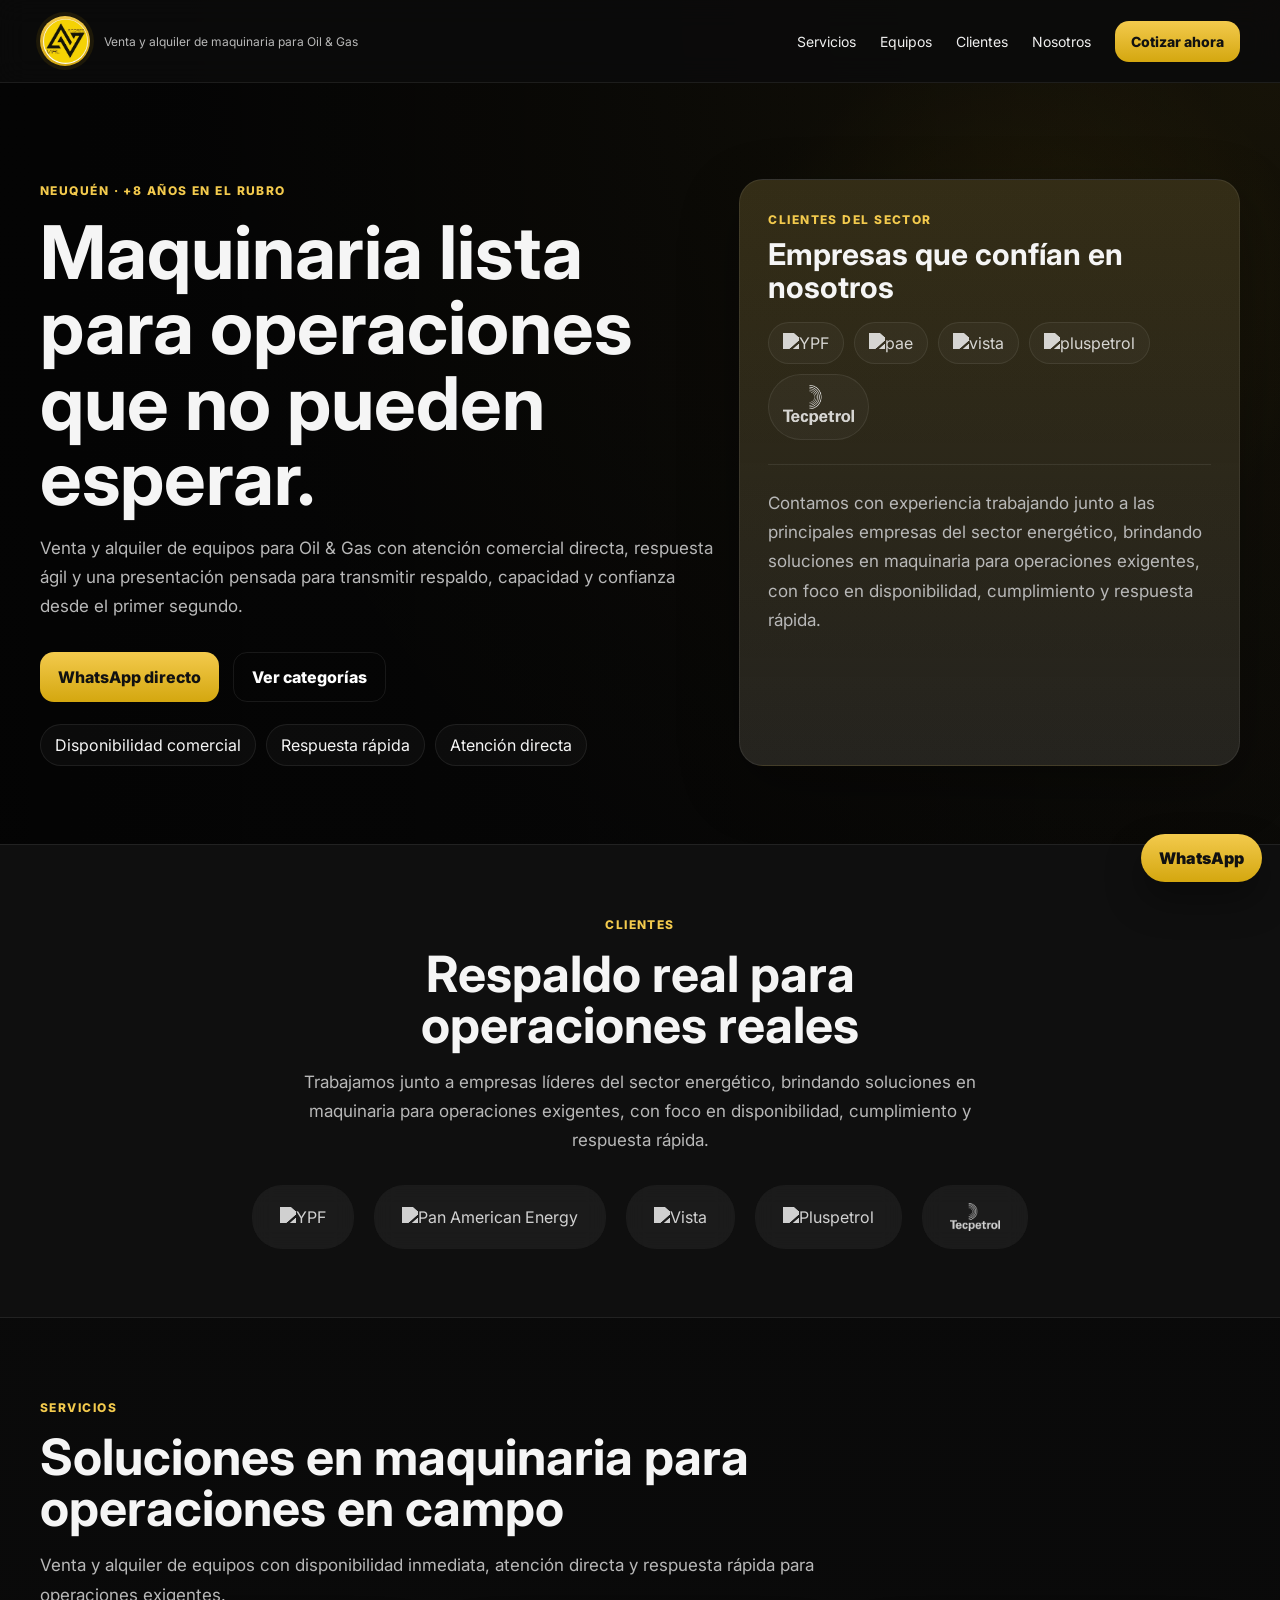
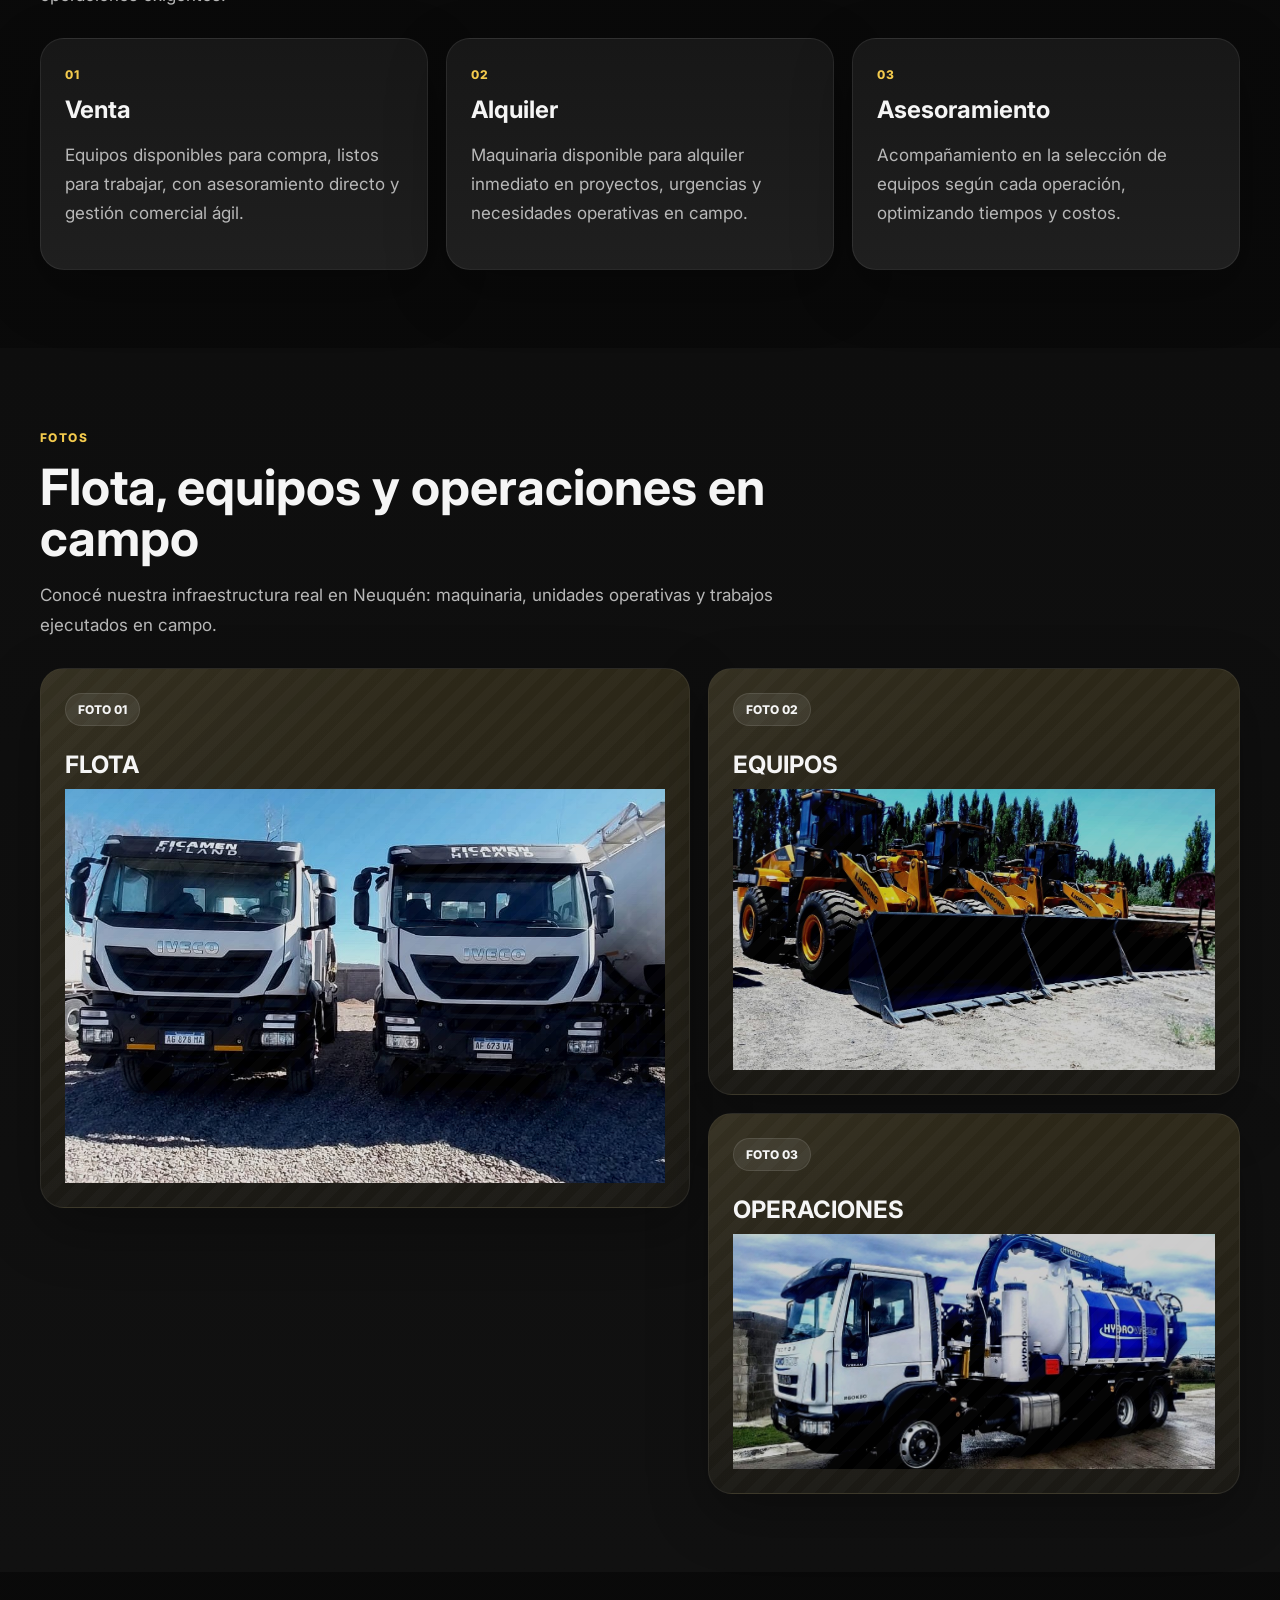
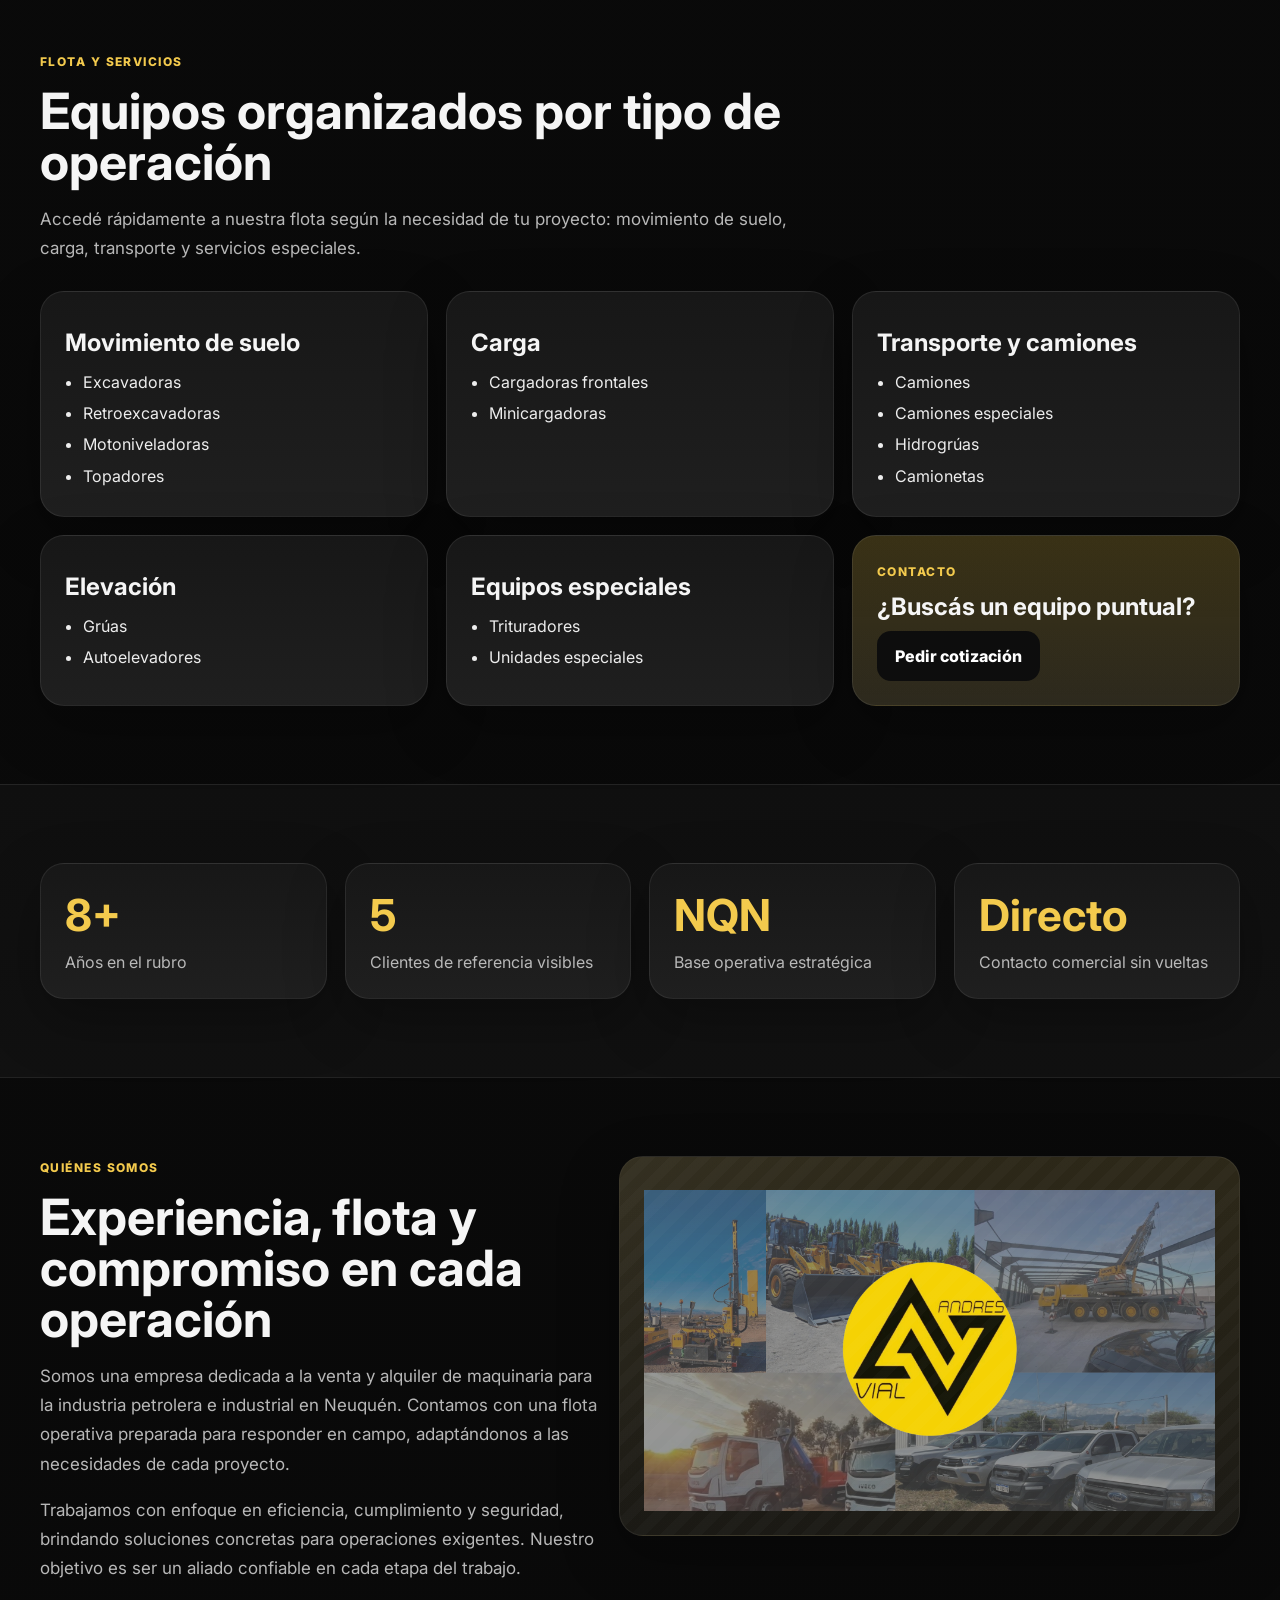
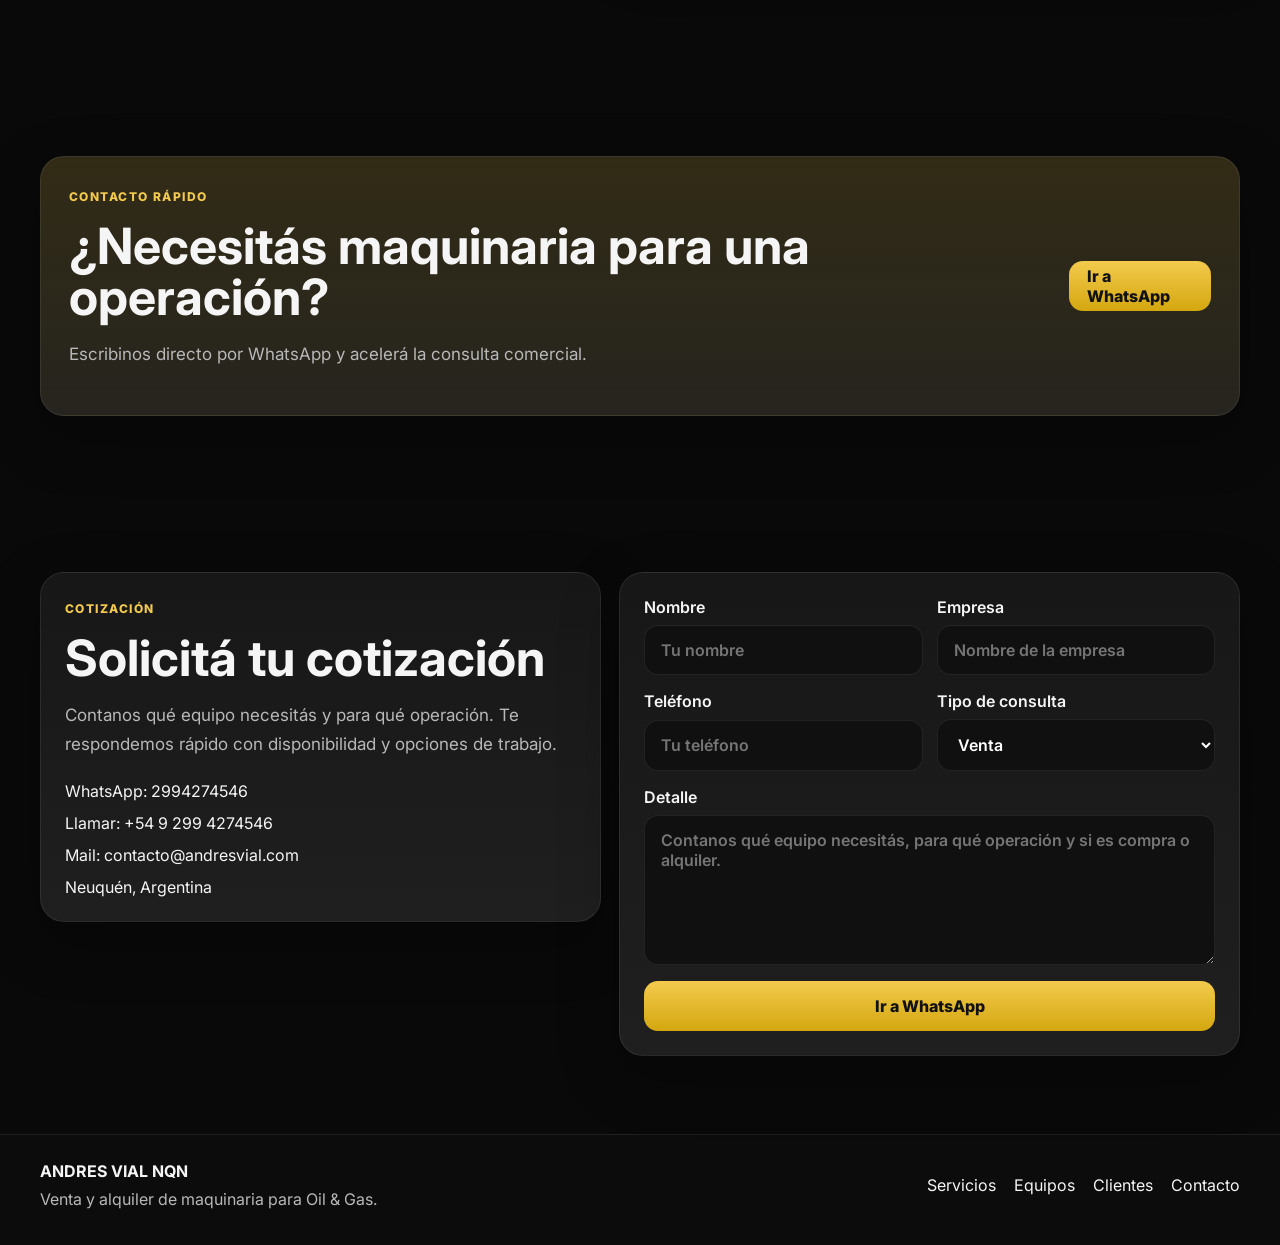
==== commit 6e4caefc: "Update index.html" ====
--- a/index.html
+++ b/index.html
@@ -178,7 +178,7 @@
 
           <div class="photo-stack">
             <div class="photo-placeholder foto-chica">
-              <span class="placeholder-badge">FOTO 021</span>
+              <span class="placeholder-badge">FOTO 02</span>
               <h3>EQUIPOS</h3>
               <img src="stock.jpg" alt="Pluspetrol">
             </div>
@@ -296,7 +296,6 @@
         </div>
 
         <div class="photo-placeholder medium">
-          <span class="placeholder-badge">FOTO 04</span>
           <img src="flotaoperativa.png" alt="presentacion">
         </div>
       </div>
--- a/style.css
+++ b/style.css
@@ -406,3 +406,19 @@
     font-size:16px;
   }
 }
+
+@media (max-width: 768px) {
+
+  .photo-placeholder.medium {
+    height: auto;
+    min-height: auto;
+    padding-top: 0;
+  }
+
+  .photo-placeholder.medium img {
+    width: 100%;
+    height: auto;
+    display: block;
+  }
+
+}
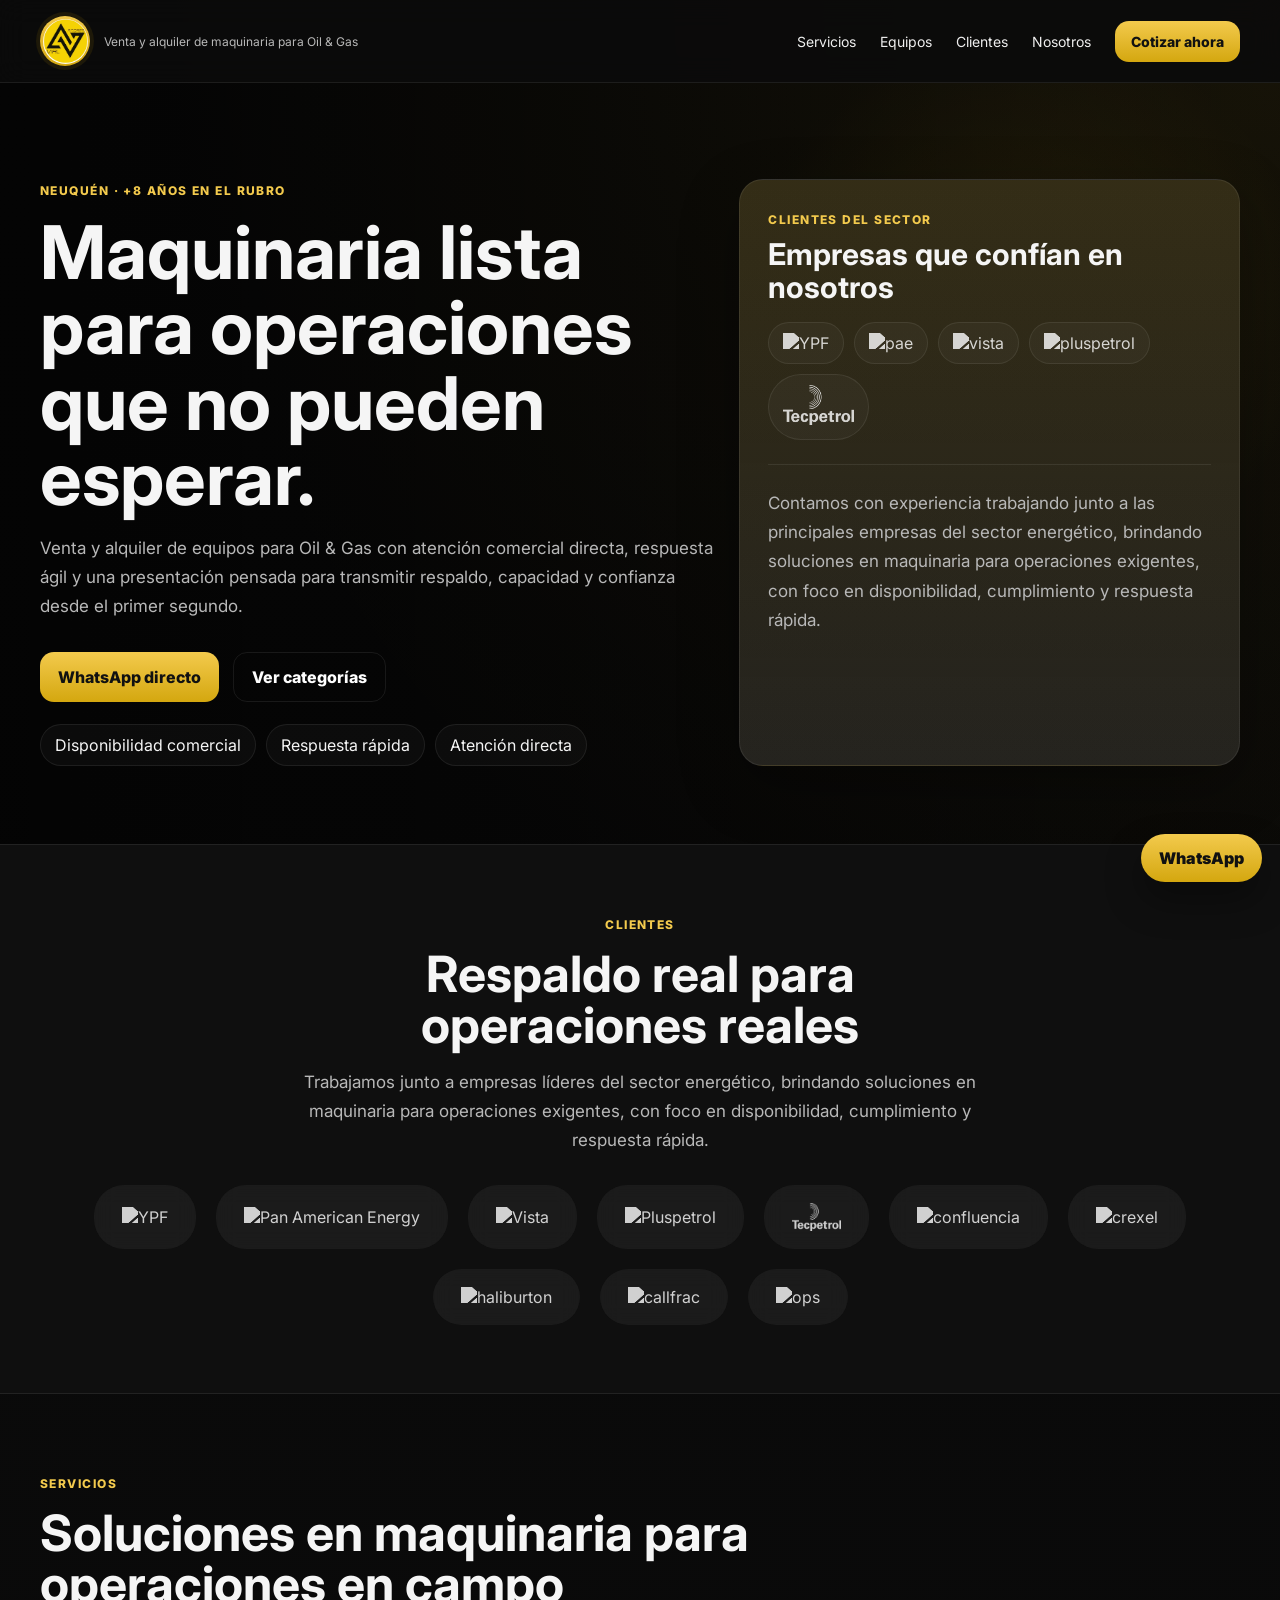
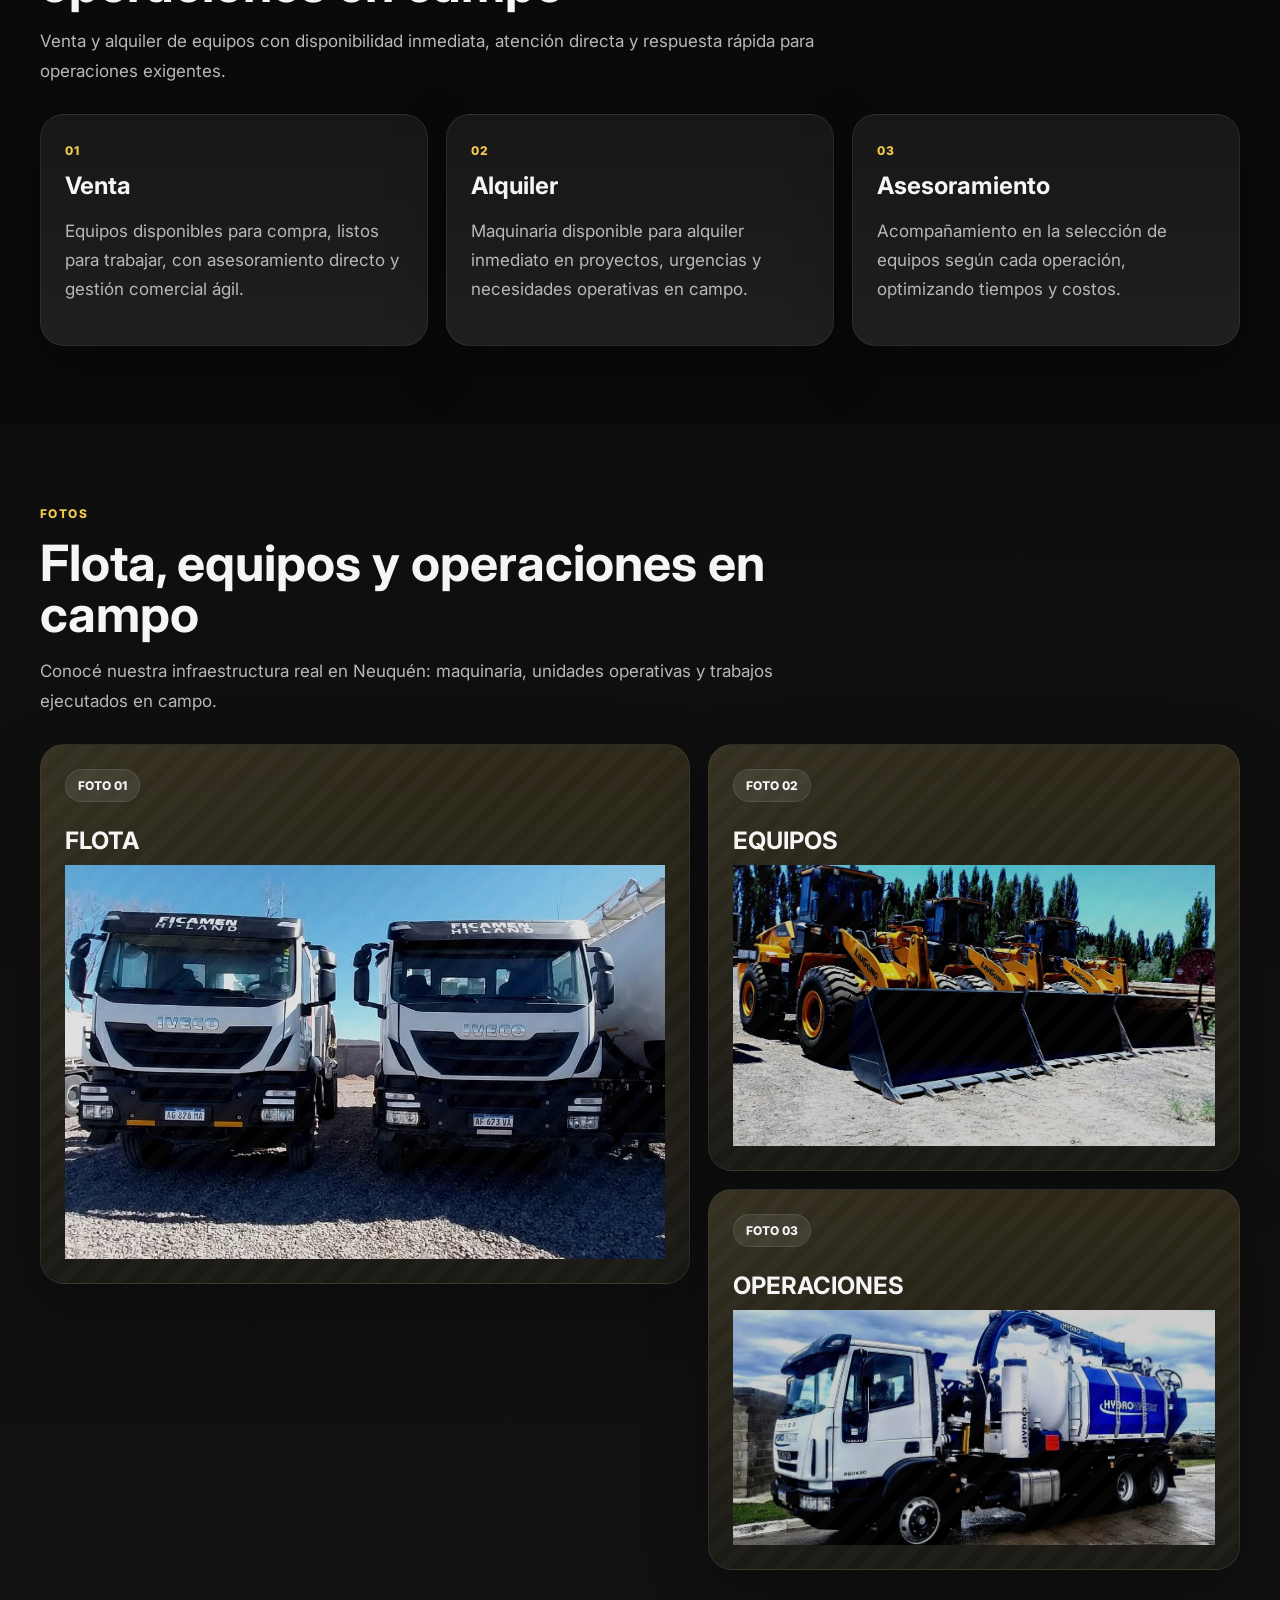
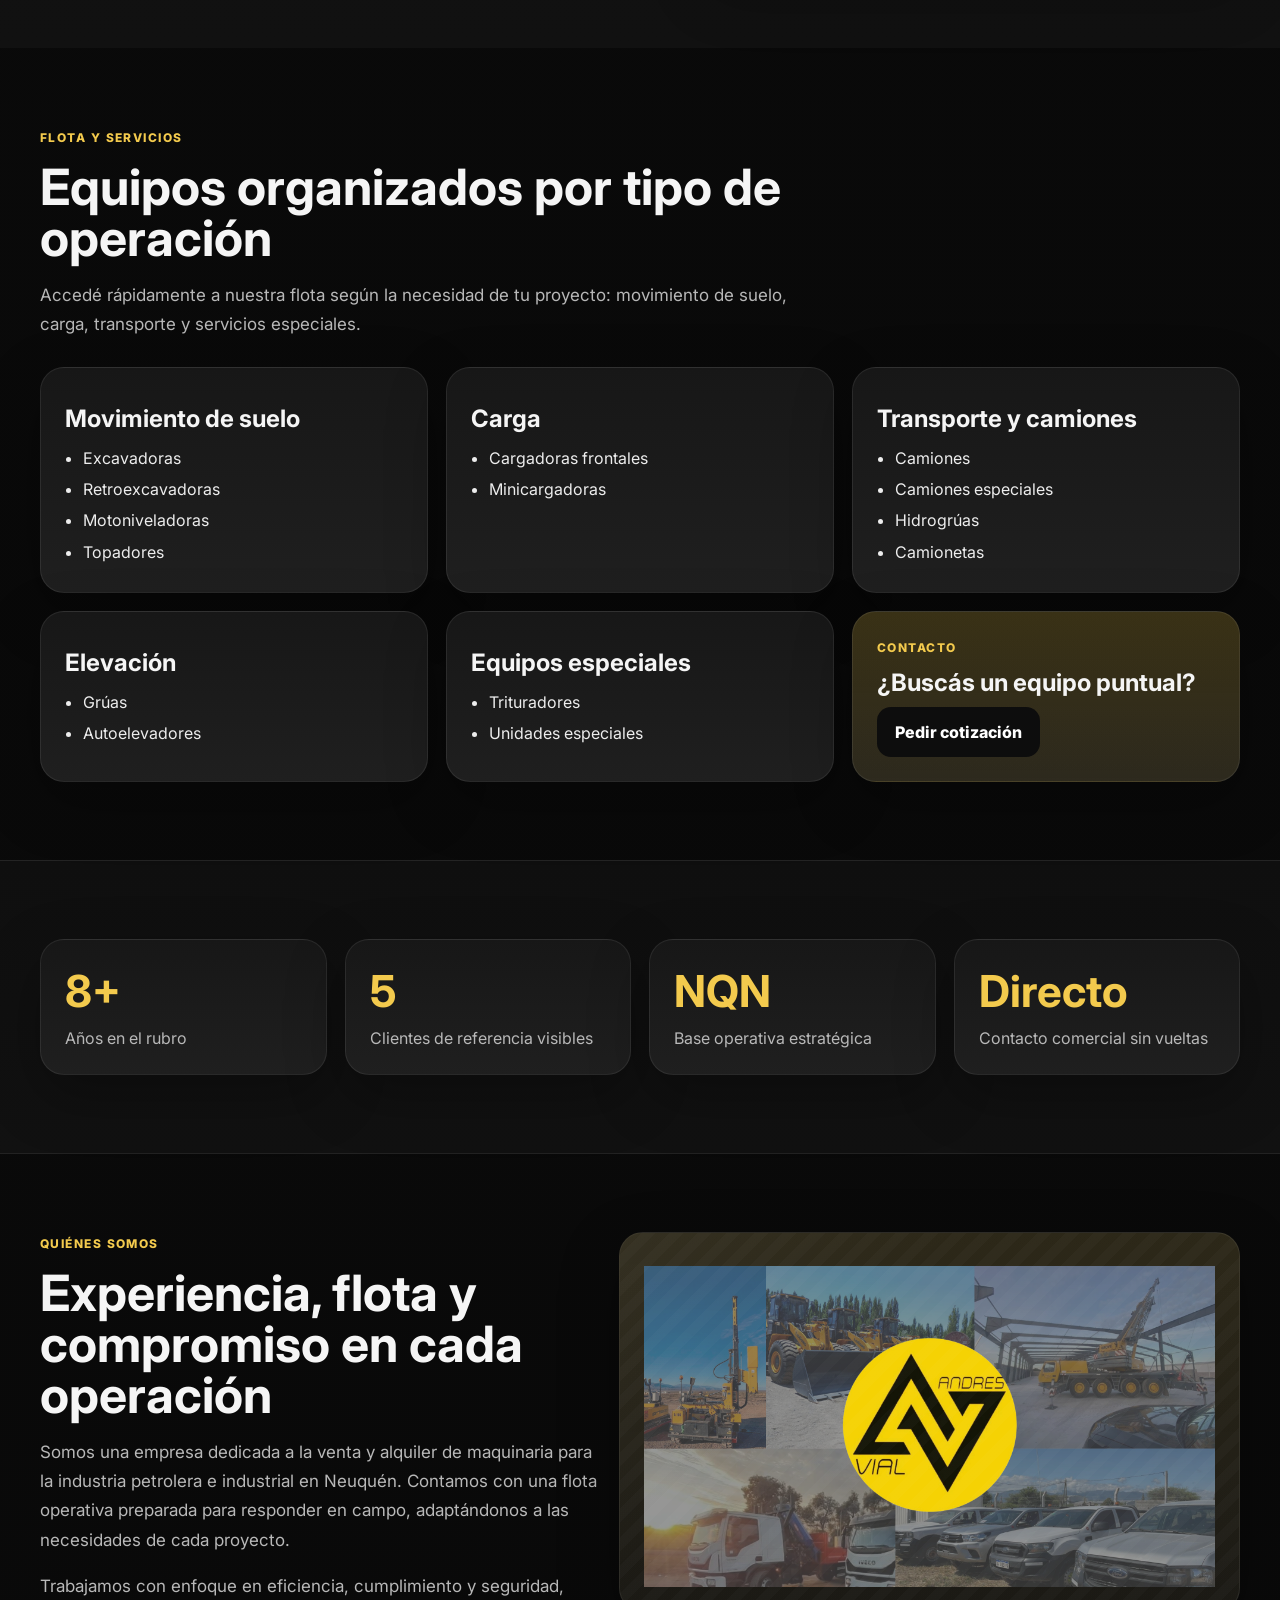
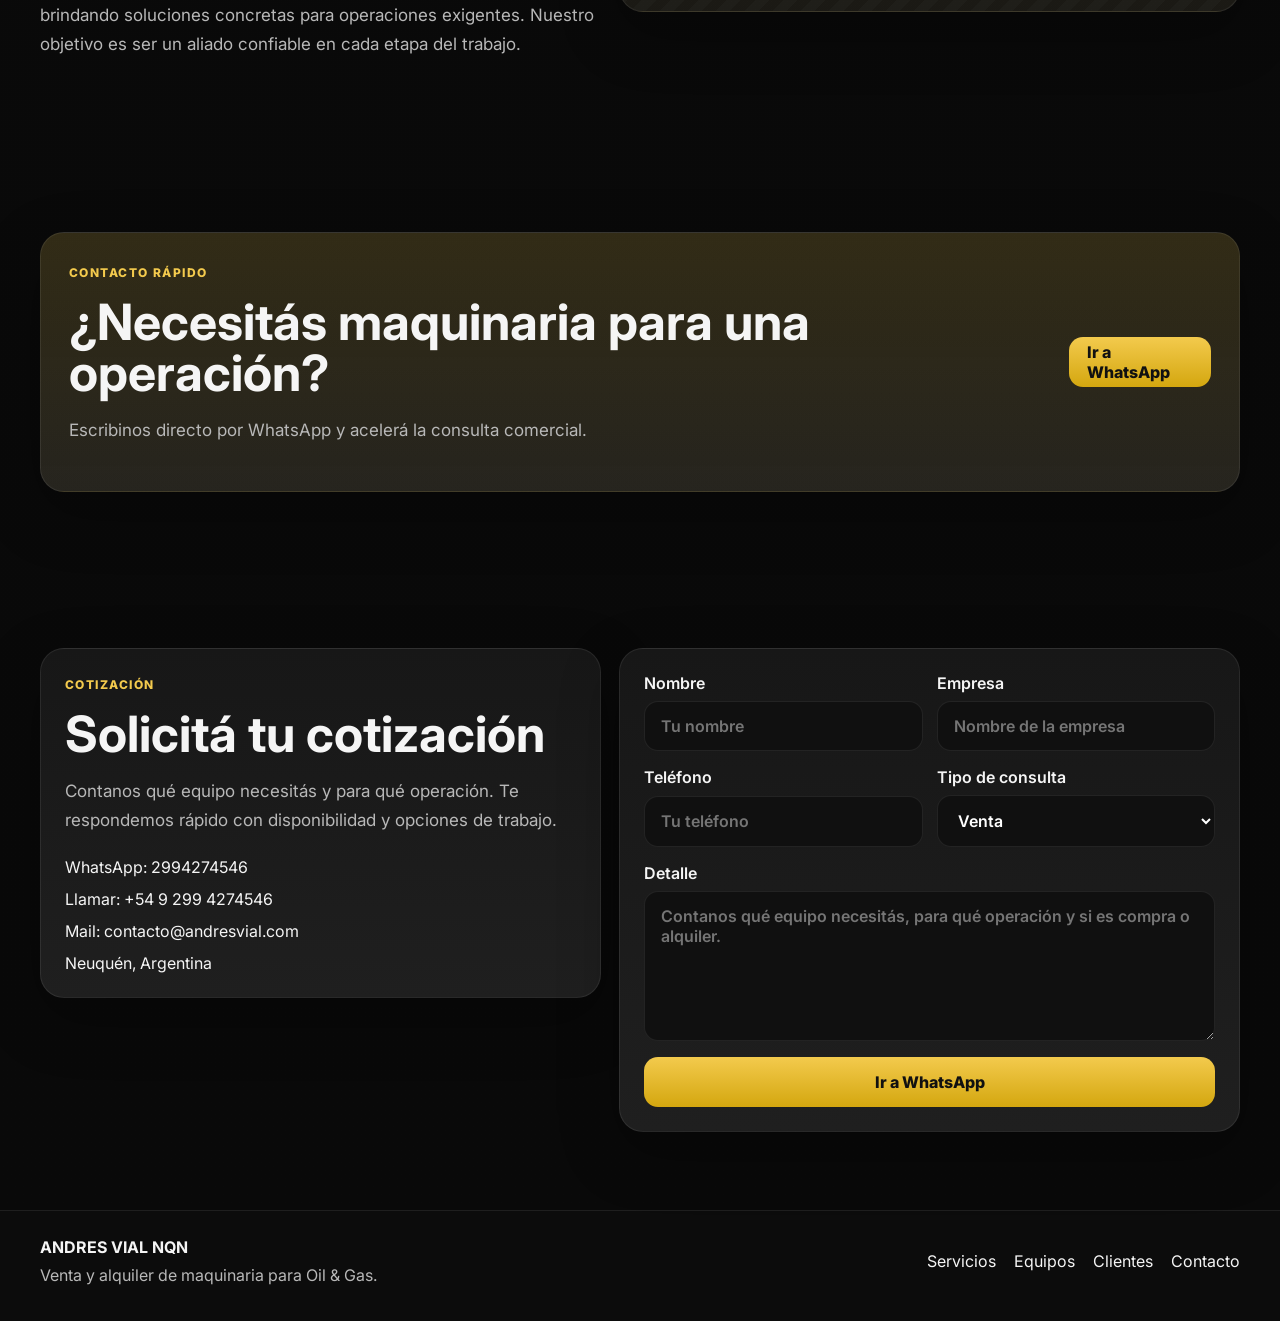
==== commit f5c5e1d6: "Update index.html" ====
--- a/index.html
+++ b/index.html
@@ -122,6 +122,21 @@
   <div class="logo-item">
     <img src="tecpetrol.png" alt="Tecpetrol">
   </div>
+          <div class="logo-item">
+    <img src="Confluencia.png" alt="confluencia">
+  </div>
+          <div class="logo-item">
+    <img src="crexel.png" alt="crexel">
+  </div>
+          <div class="logo-item">
+    <img src="haliburton.png" alt="haliburton">
+  </div>
+          <div class="logo-item">
+    <img src="callfrac.png" alt="callfrac">
+  </div>
+          <div class="logo-item">
+    <img src="ops.png" alt="ops">
+  </div>
 
 </div>
       </div>
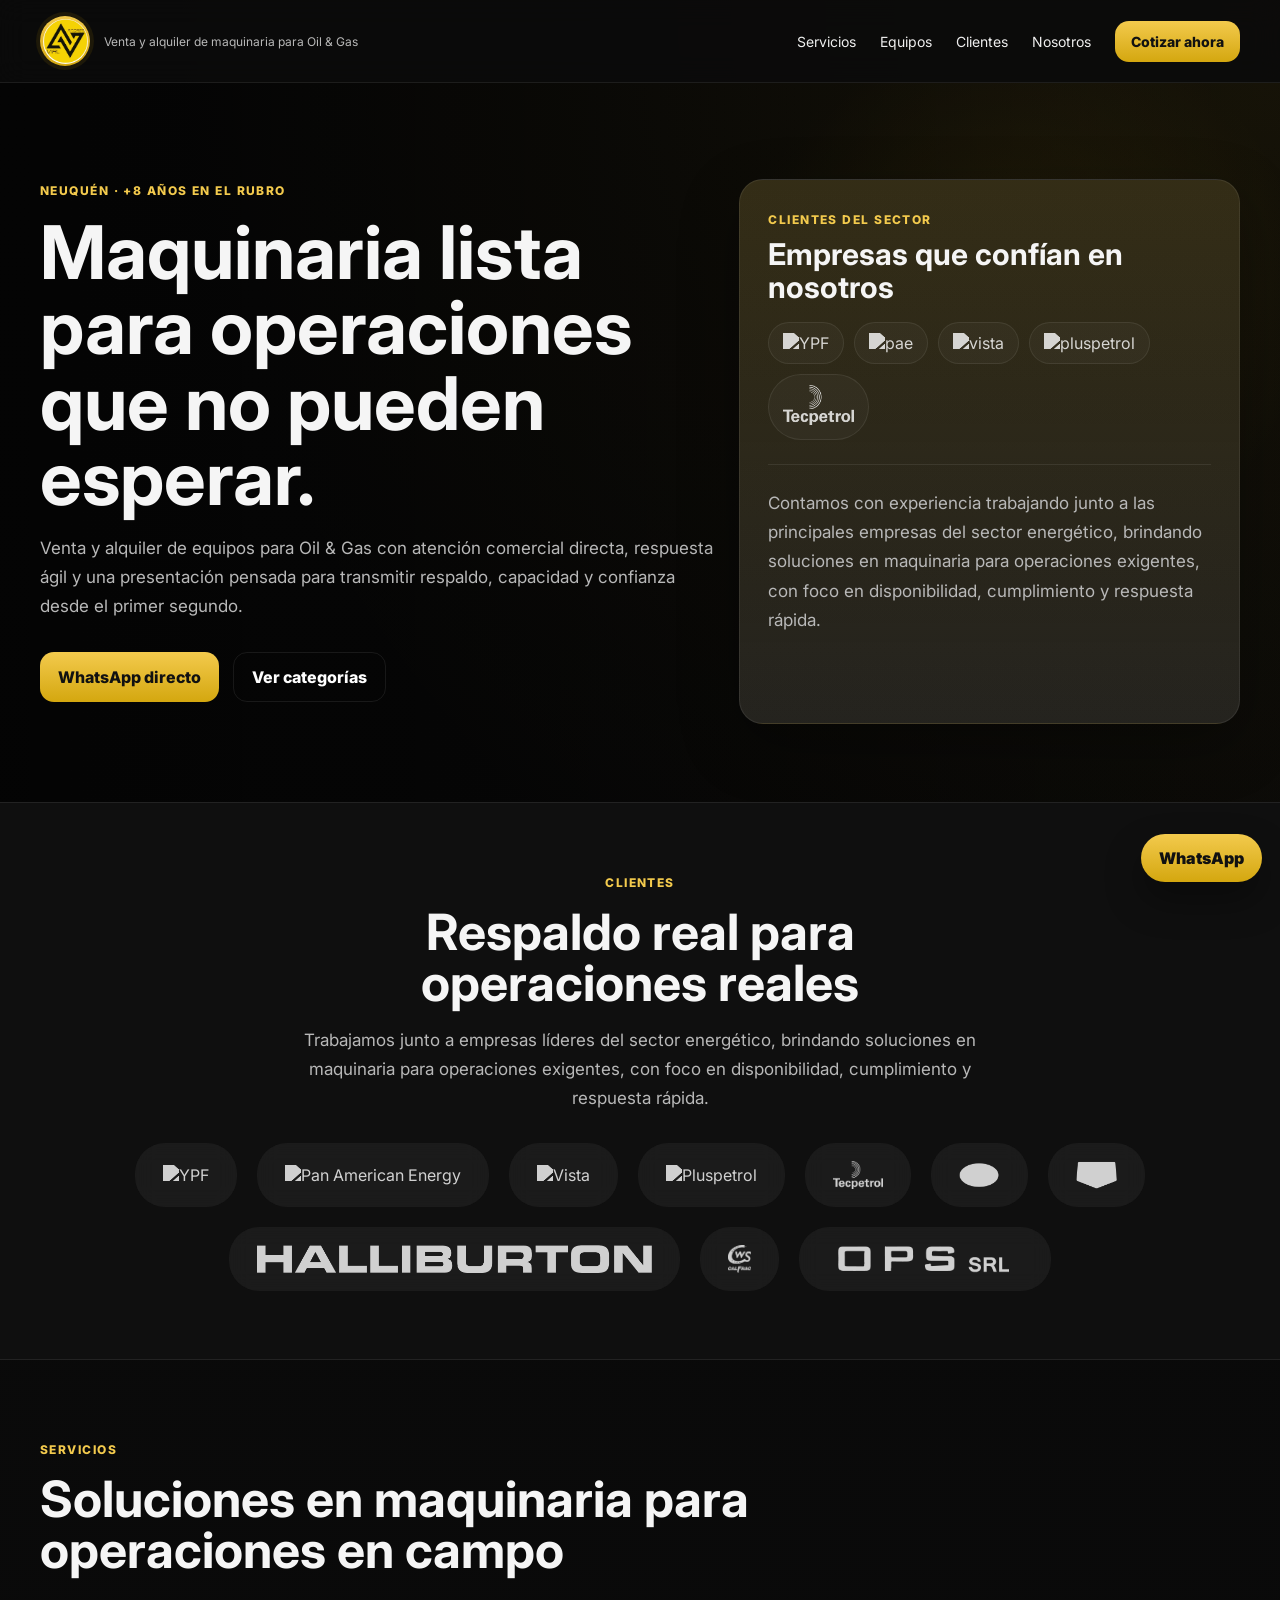
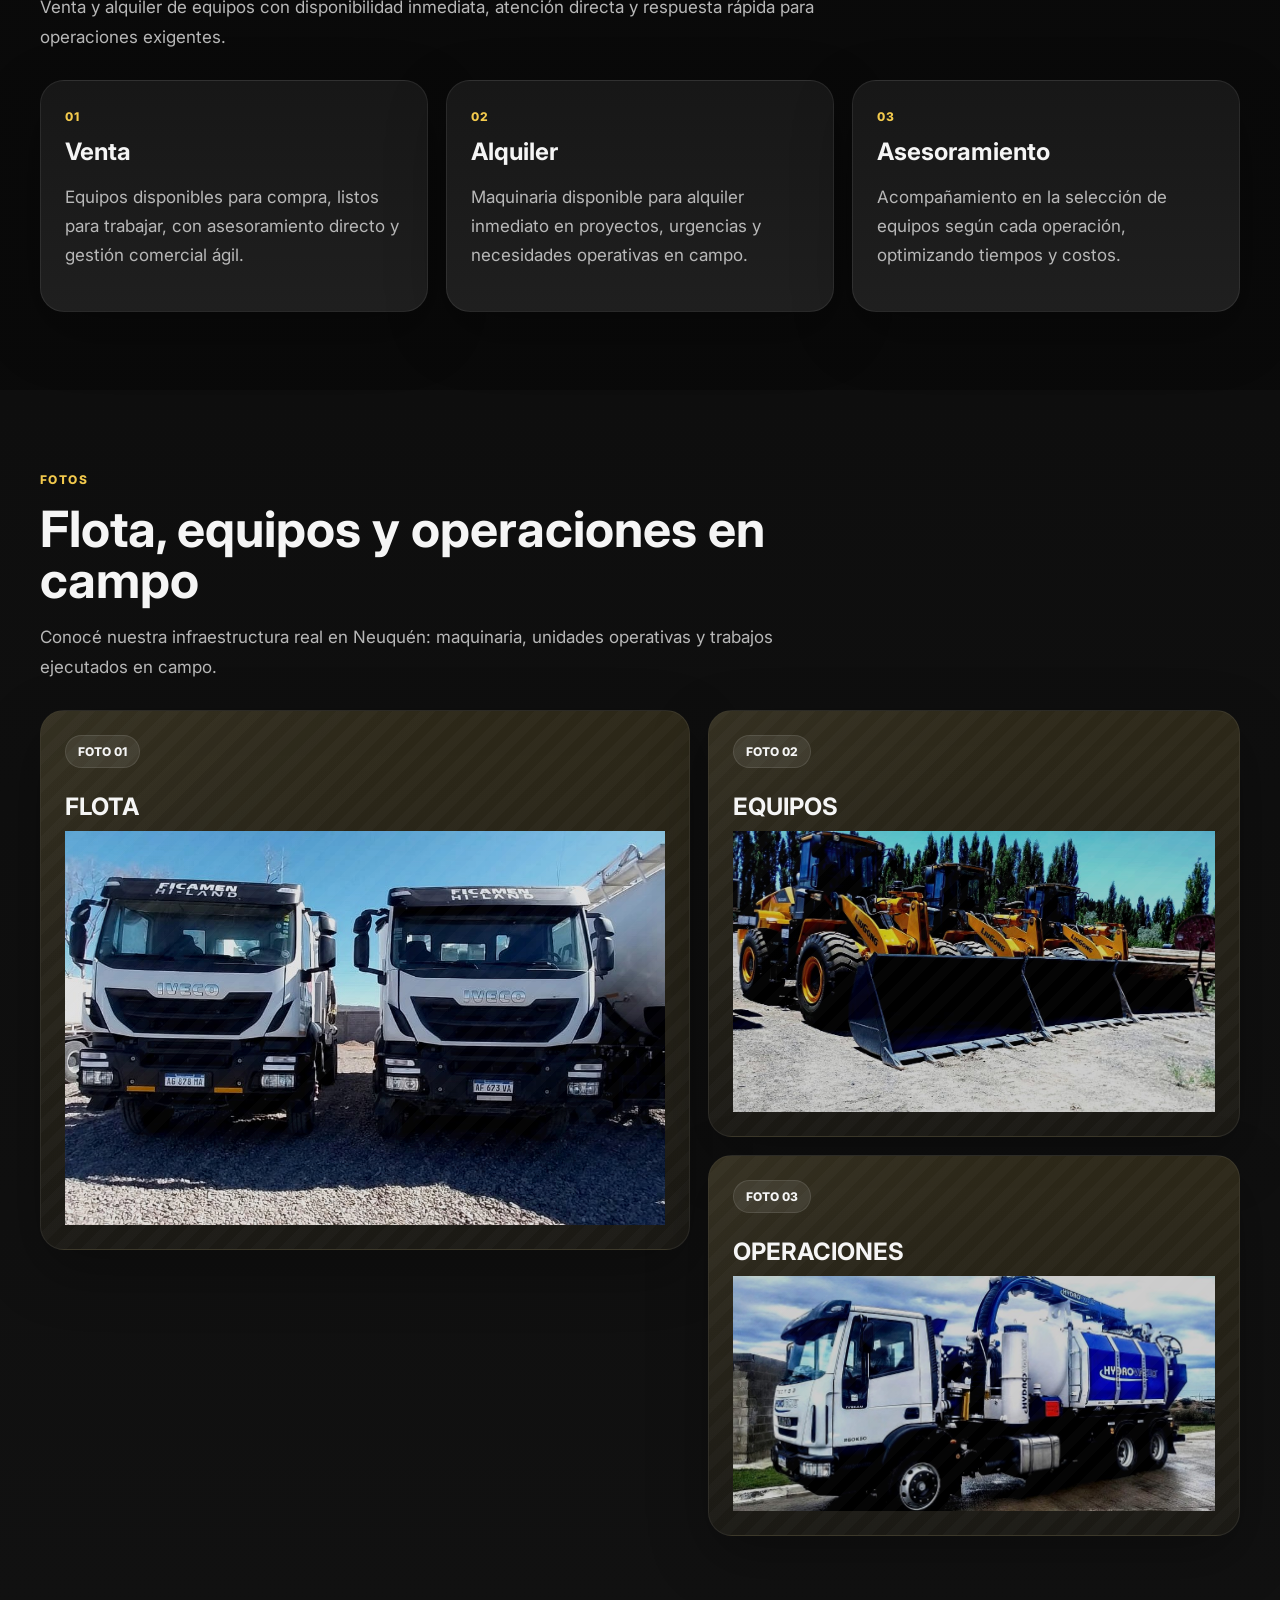
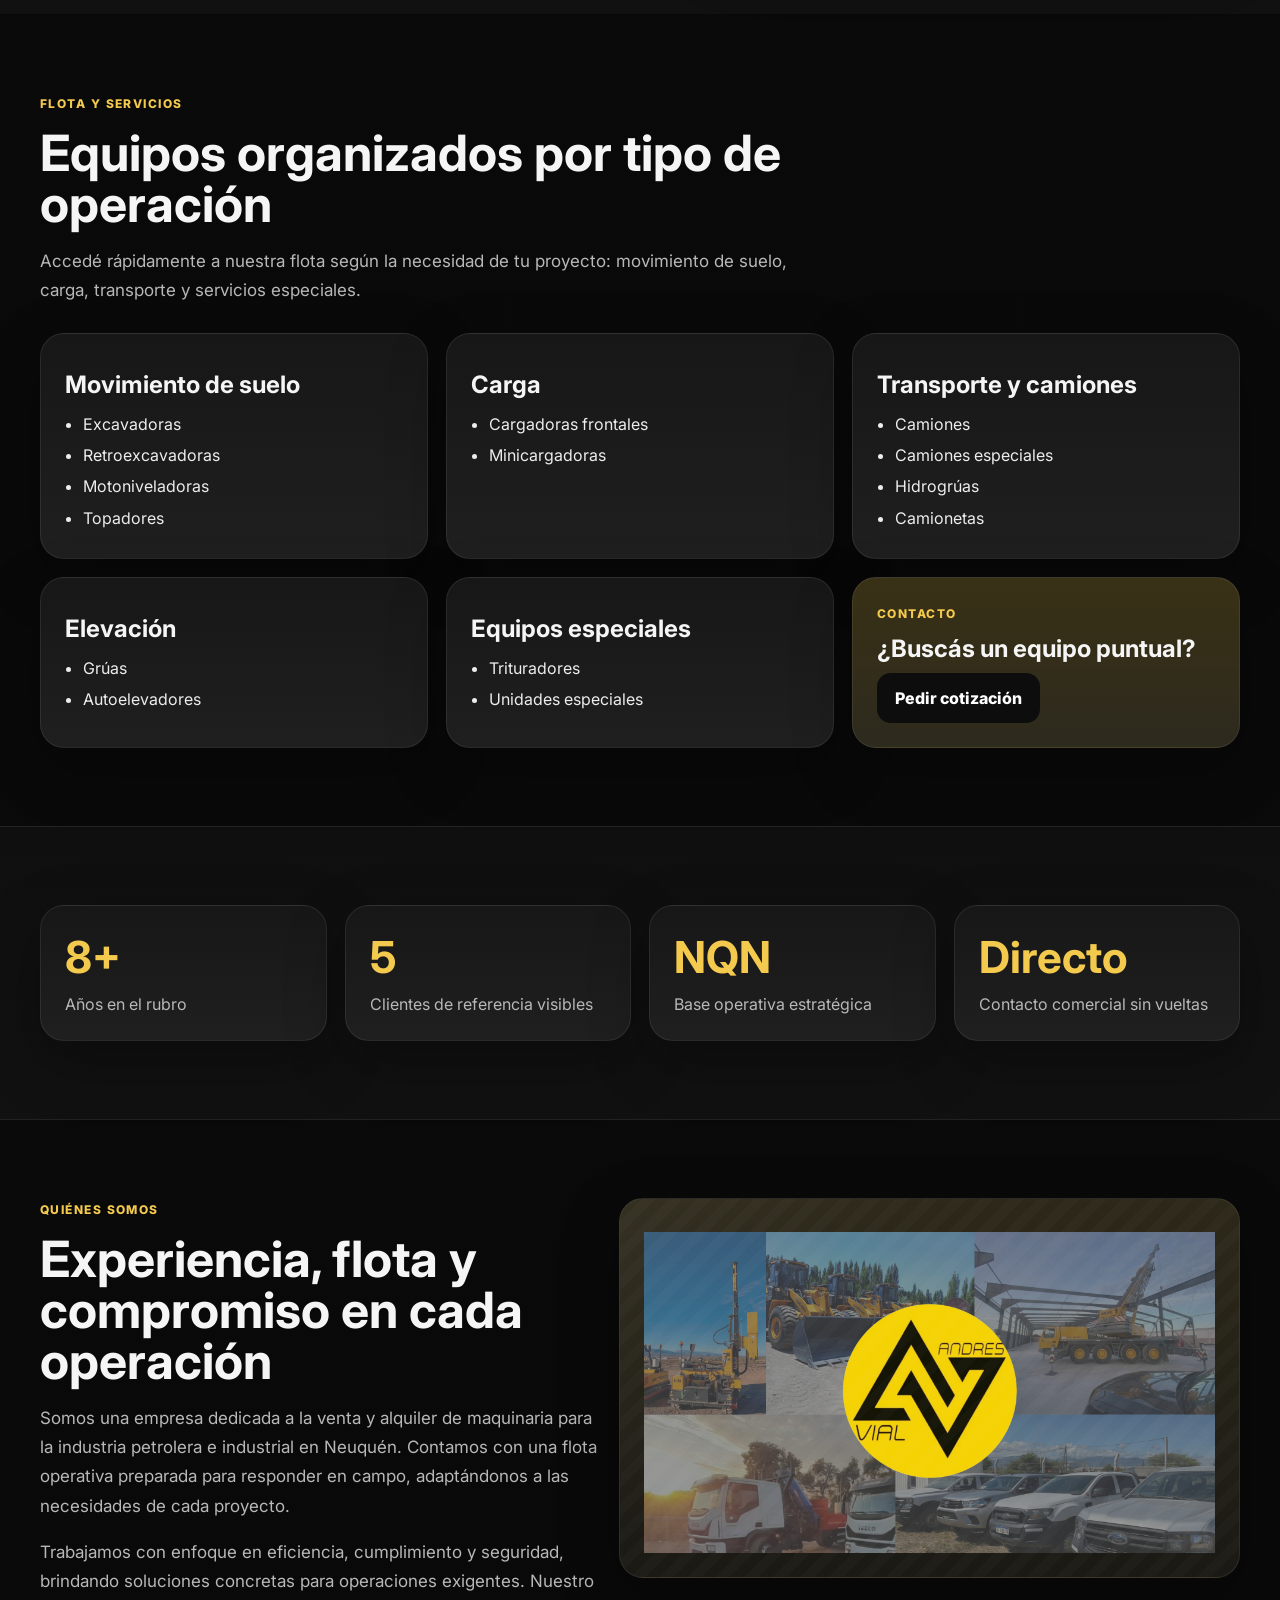
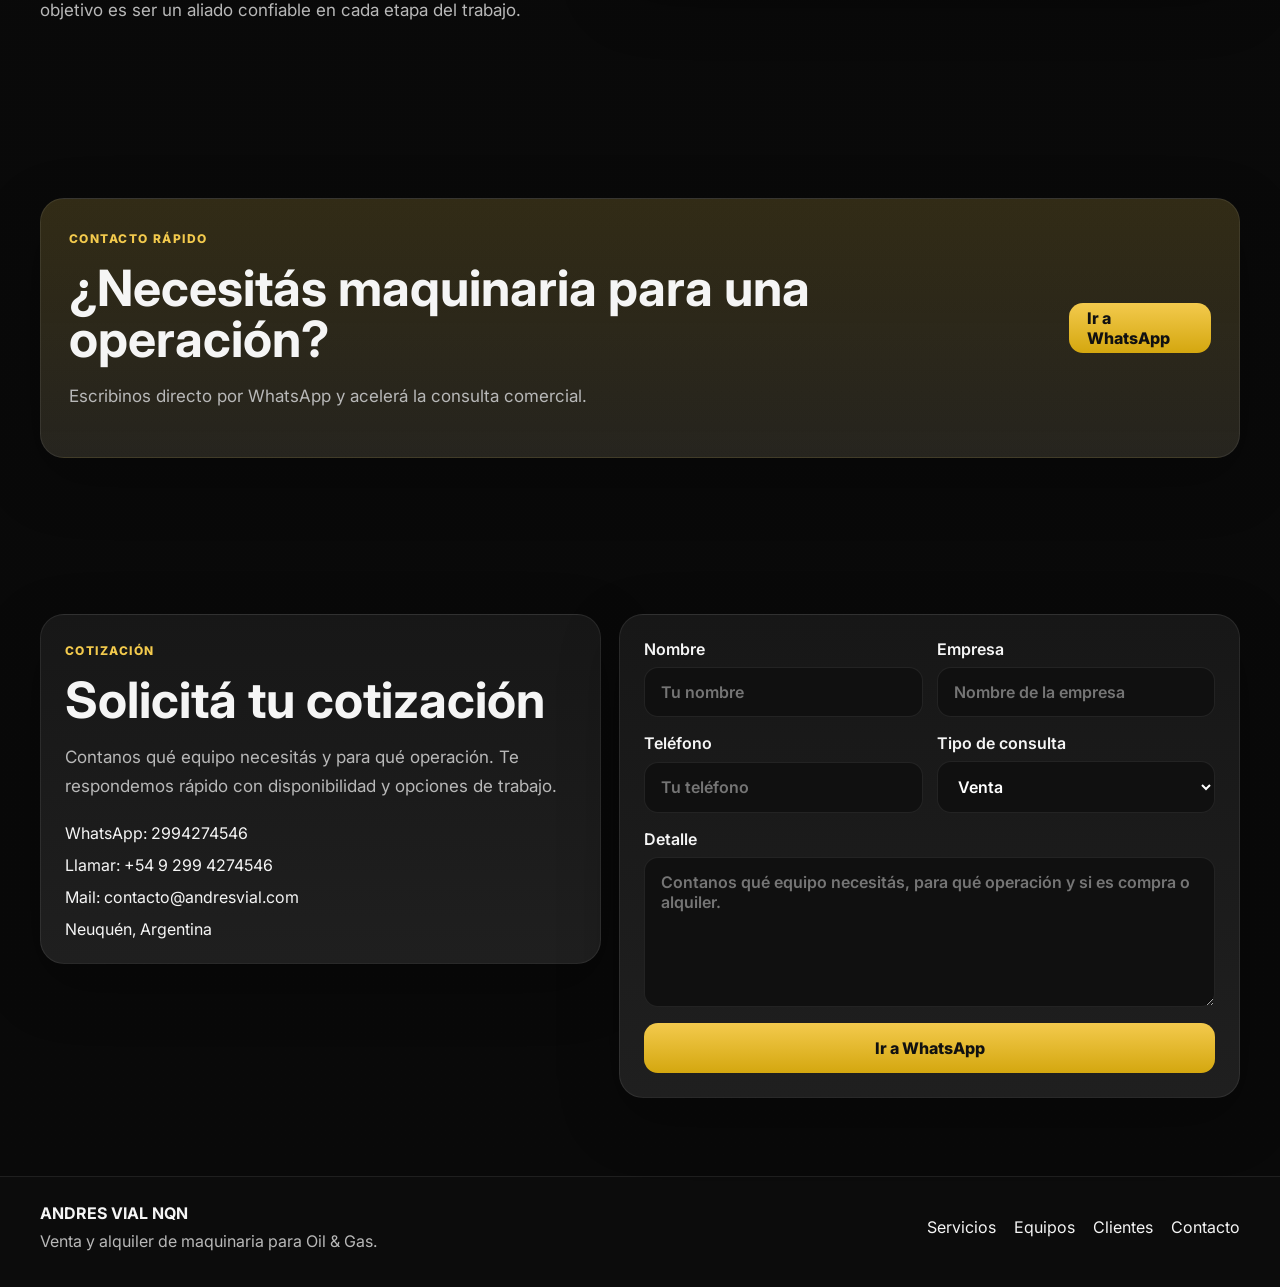
==== commit 35bd4a3a: "Update index.html" ====
--- a/index.html
+++ b/index.html
@@ -52,12 +52,6 @@
             <a href="https://wa.me/5492995354510" target="_blank" rel="noopener" class="btn btn-primary">WhatsApp directo</a>
             <a href="#equipos" class="btn btn-secondary">Ver categorías</a>
           </div>
-
-          <div class="hero-badges">
-            <span>Disponibilidad comercial</span>
-            <span>Respuesta rápida</span>
-            <span>Atención directa</span>
-          </div>
         </div>
 
         <aside class="hero-card">
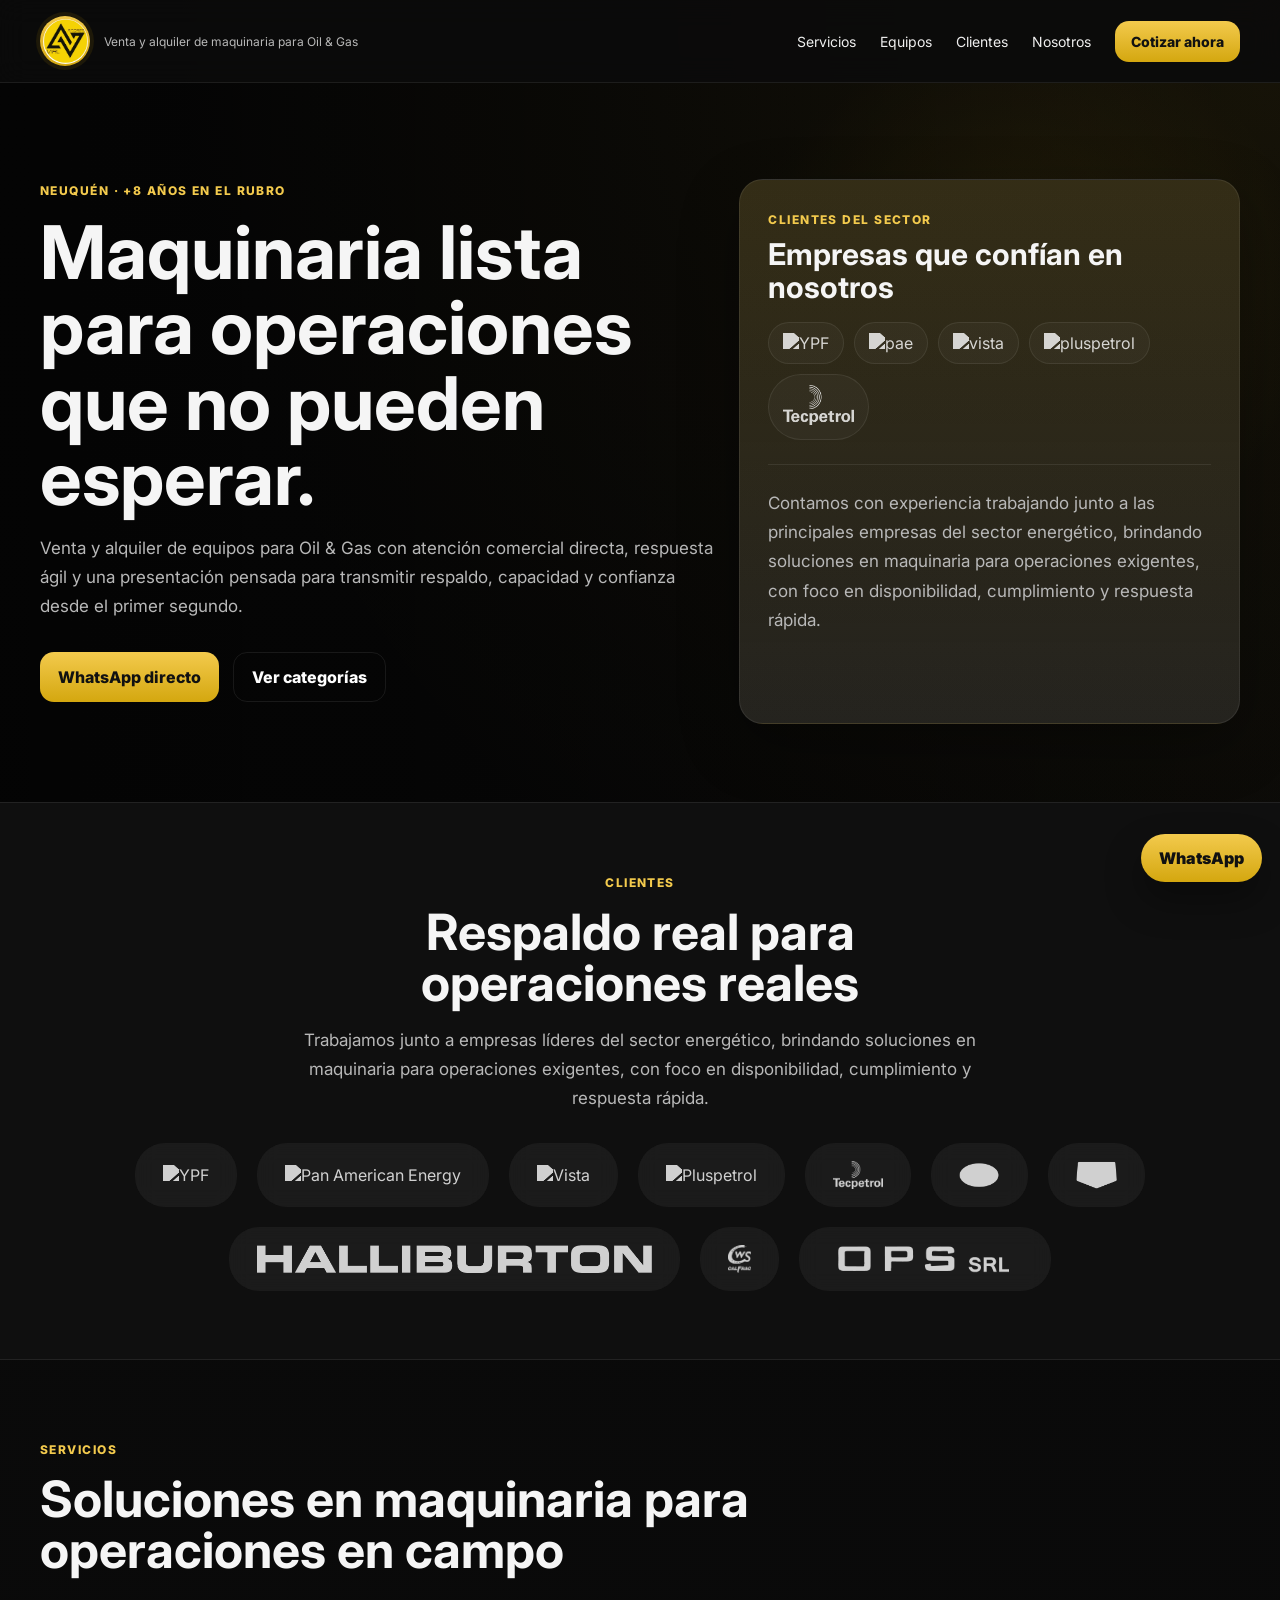
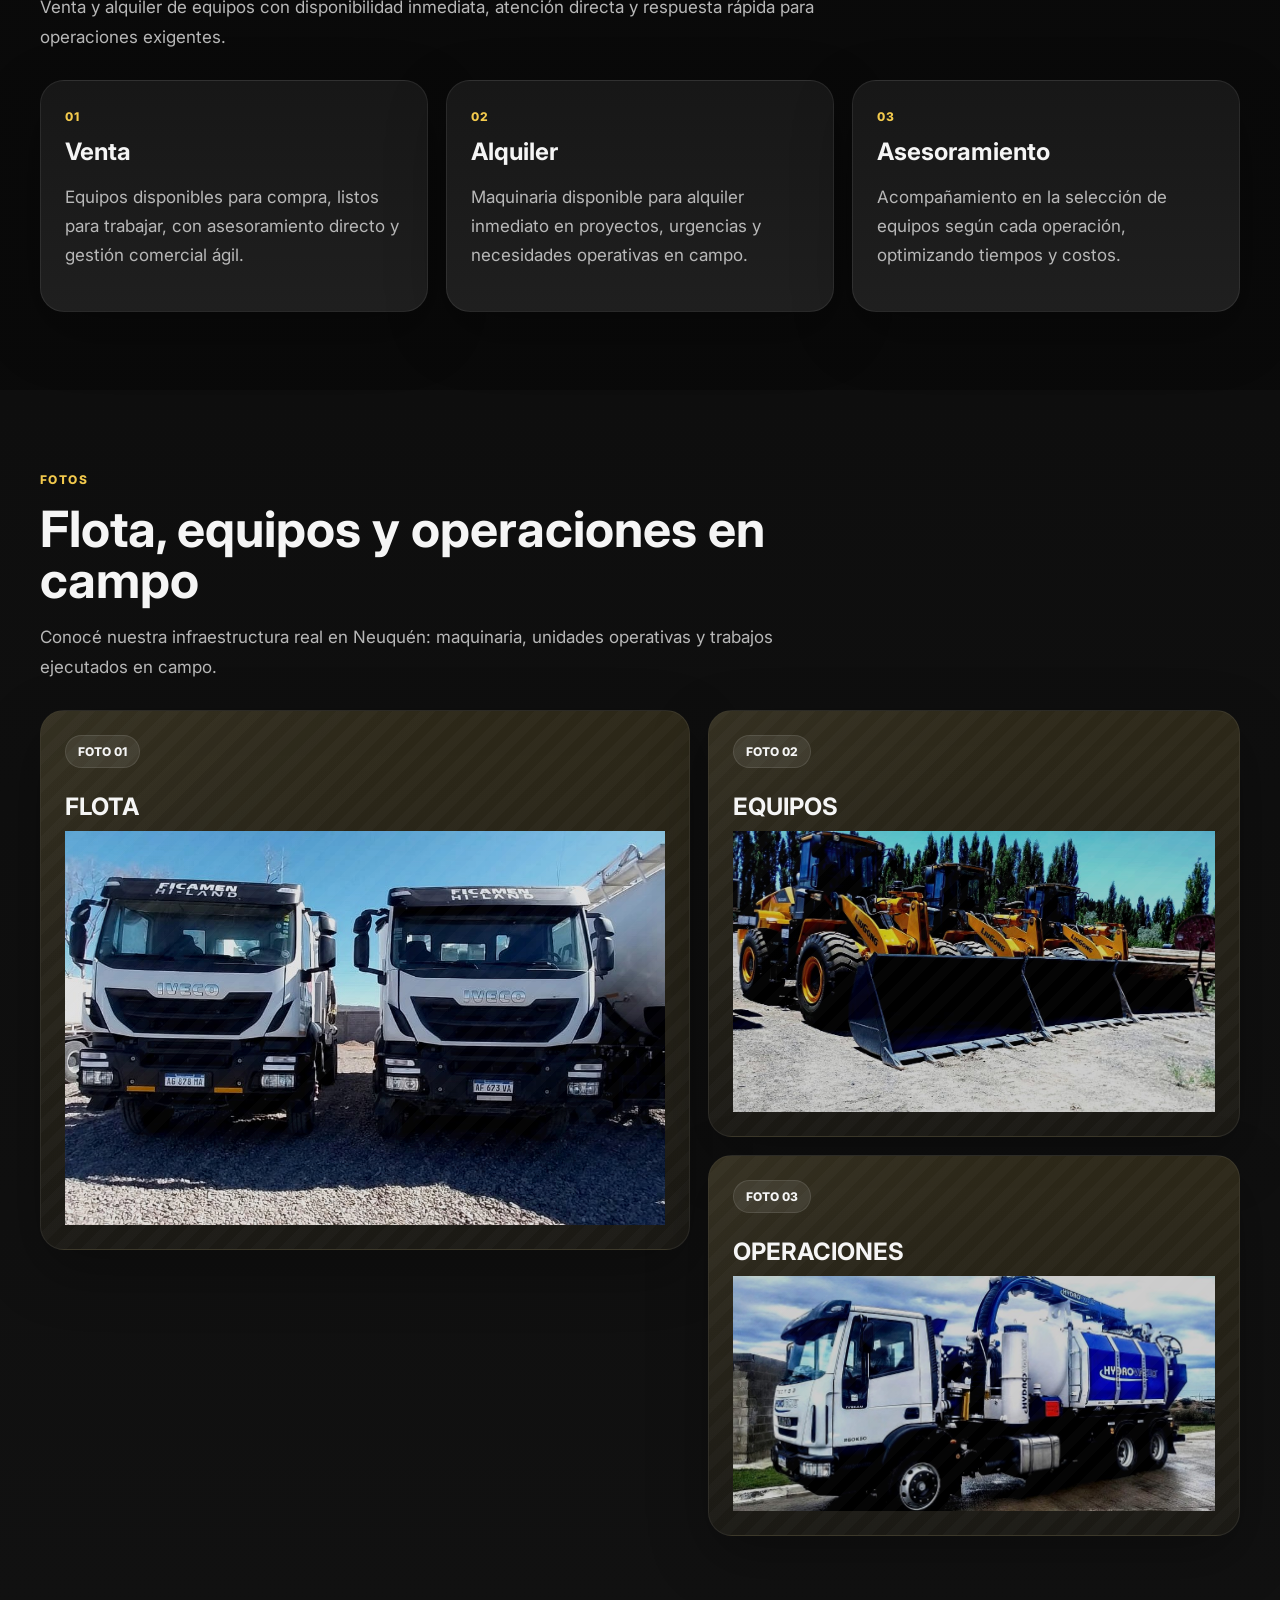
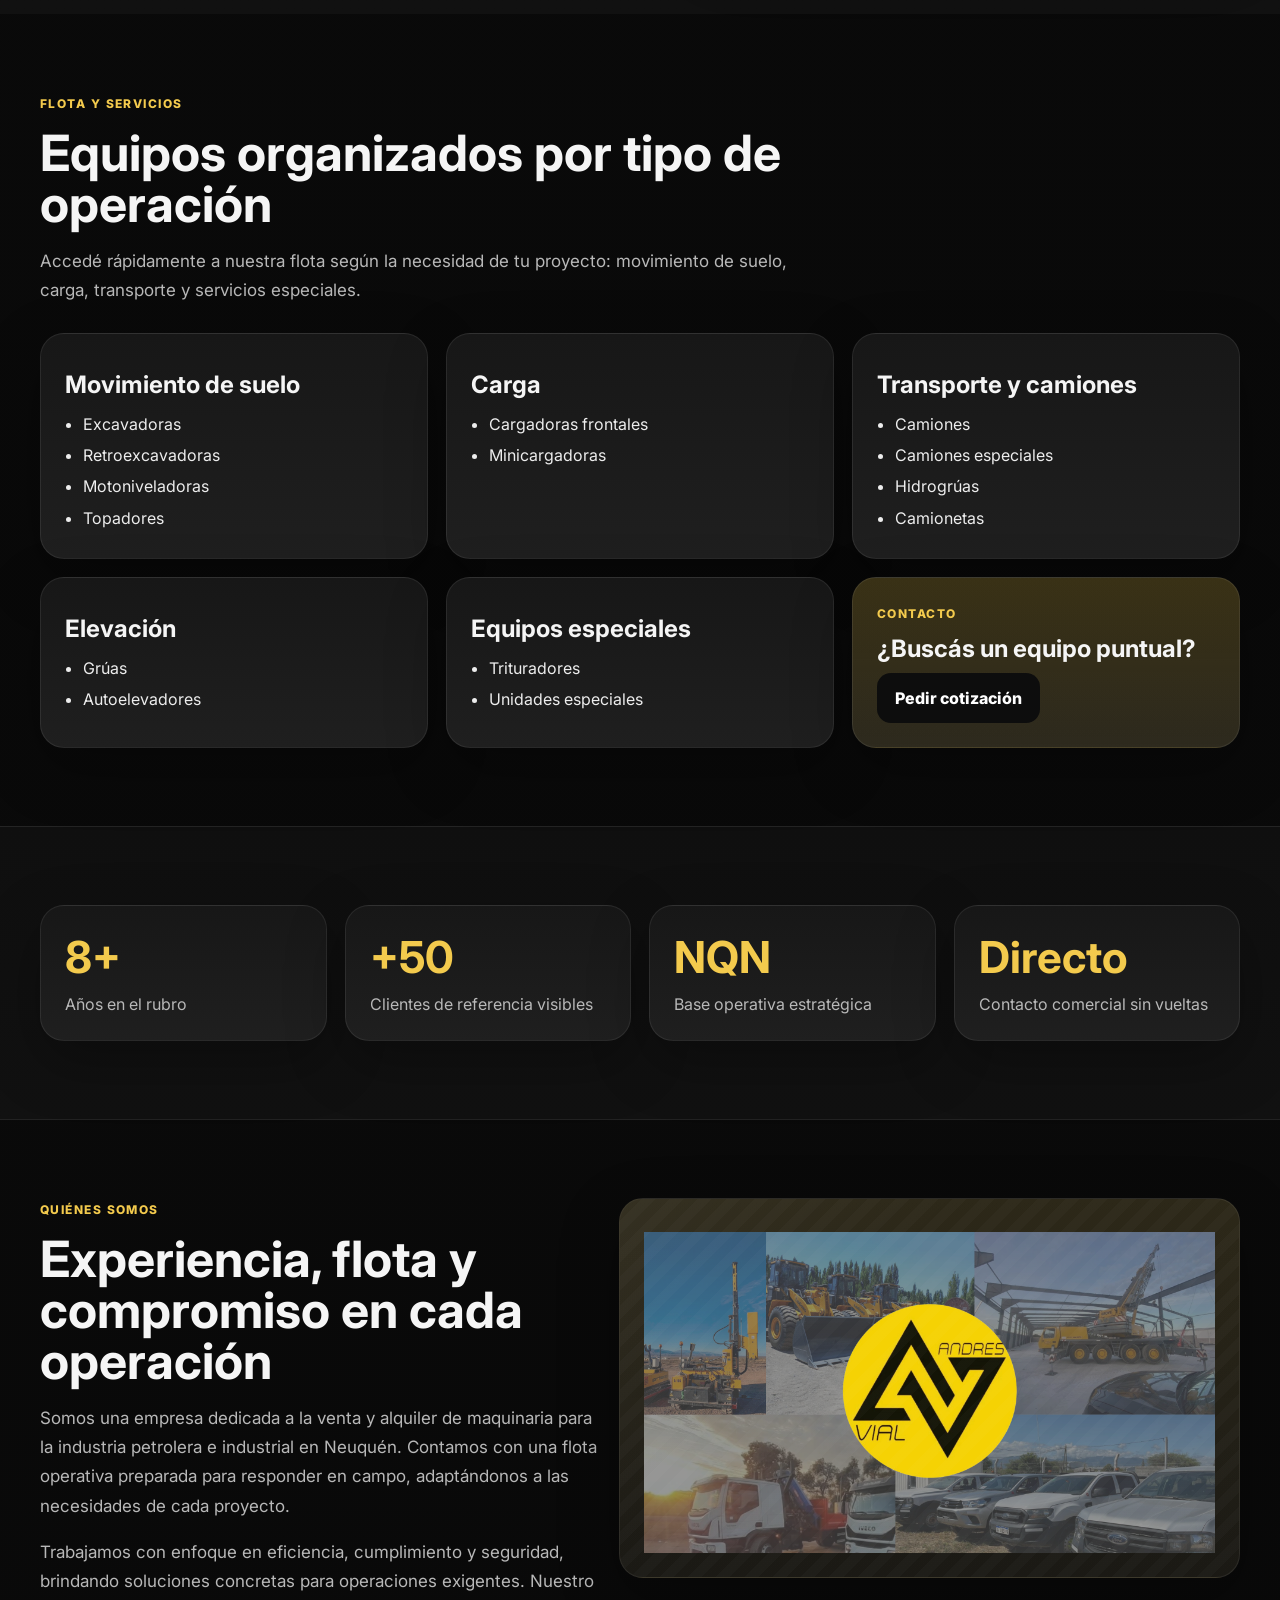
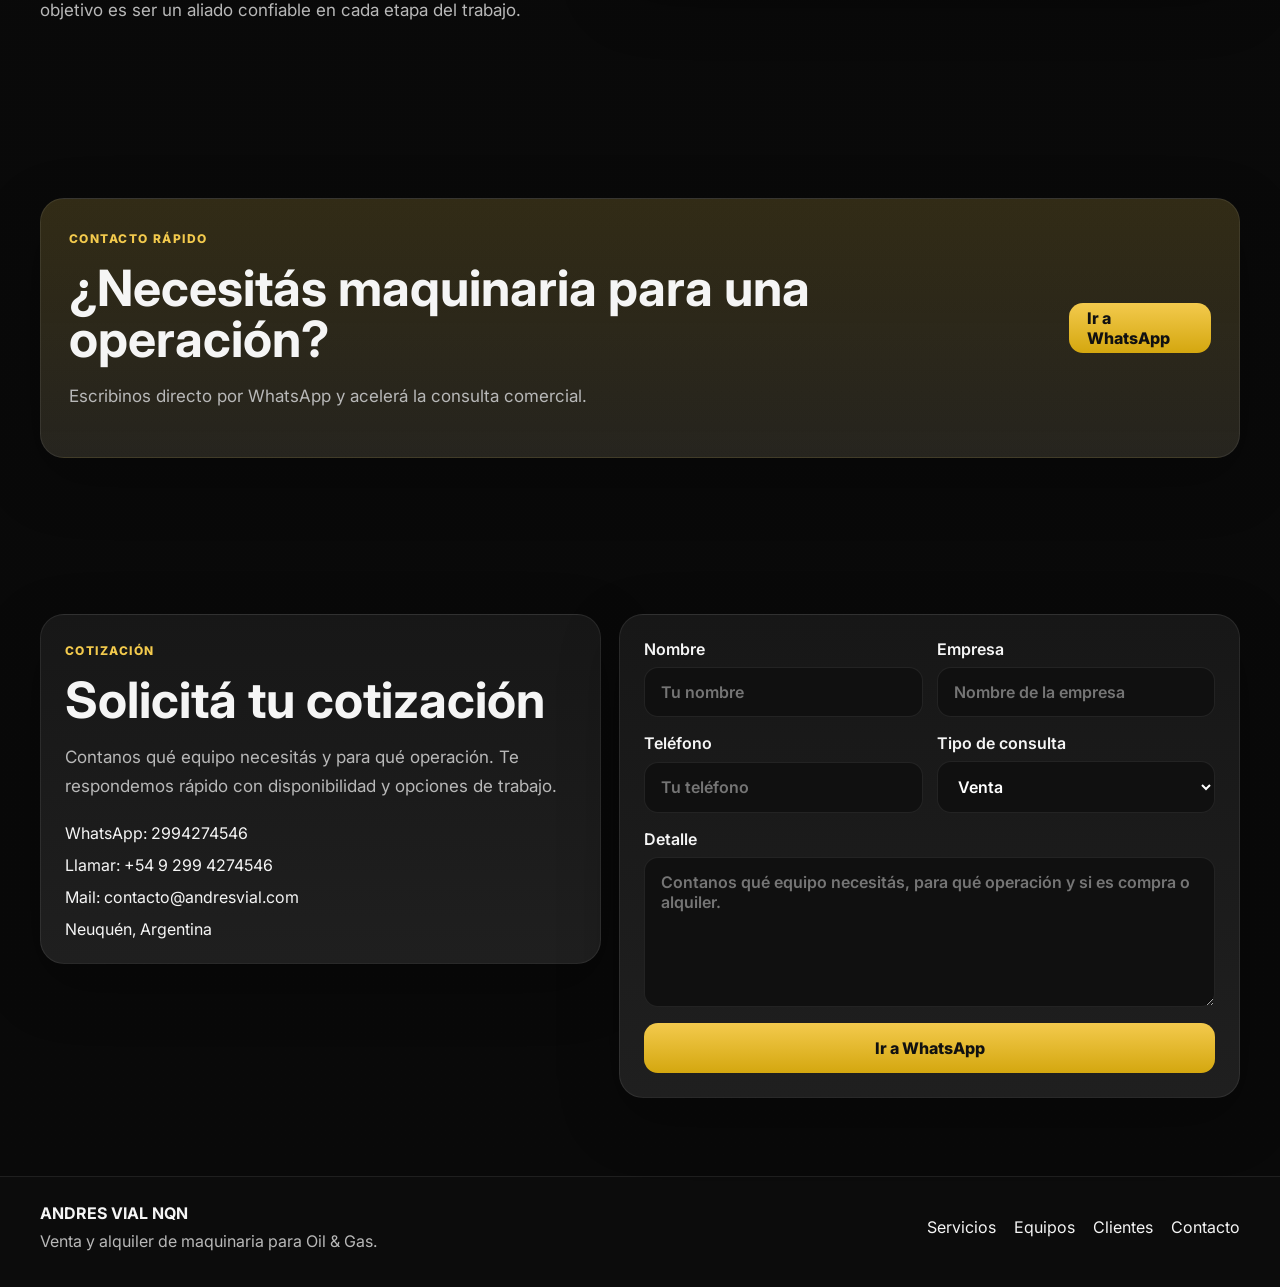
==== commit 9ecec101: "Update index.html" ====
--- a/index.html
+++ b/index.html
@@ -273,7 +273,7 @@
           <span>Años en el rubro</span>
         </article>
         <article class="metric-card">
-          <strong>5</strong>
+          <strong>+50</strong>
           <span>Clientes de referencia visibles</span>
         </article>
         <article class="metric-card">
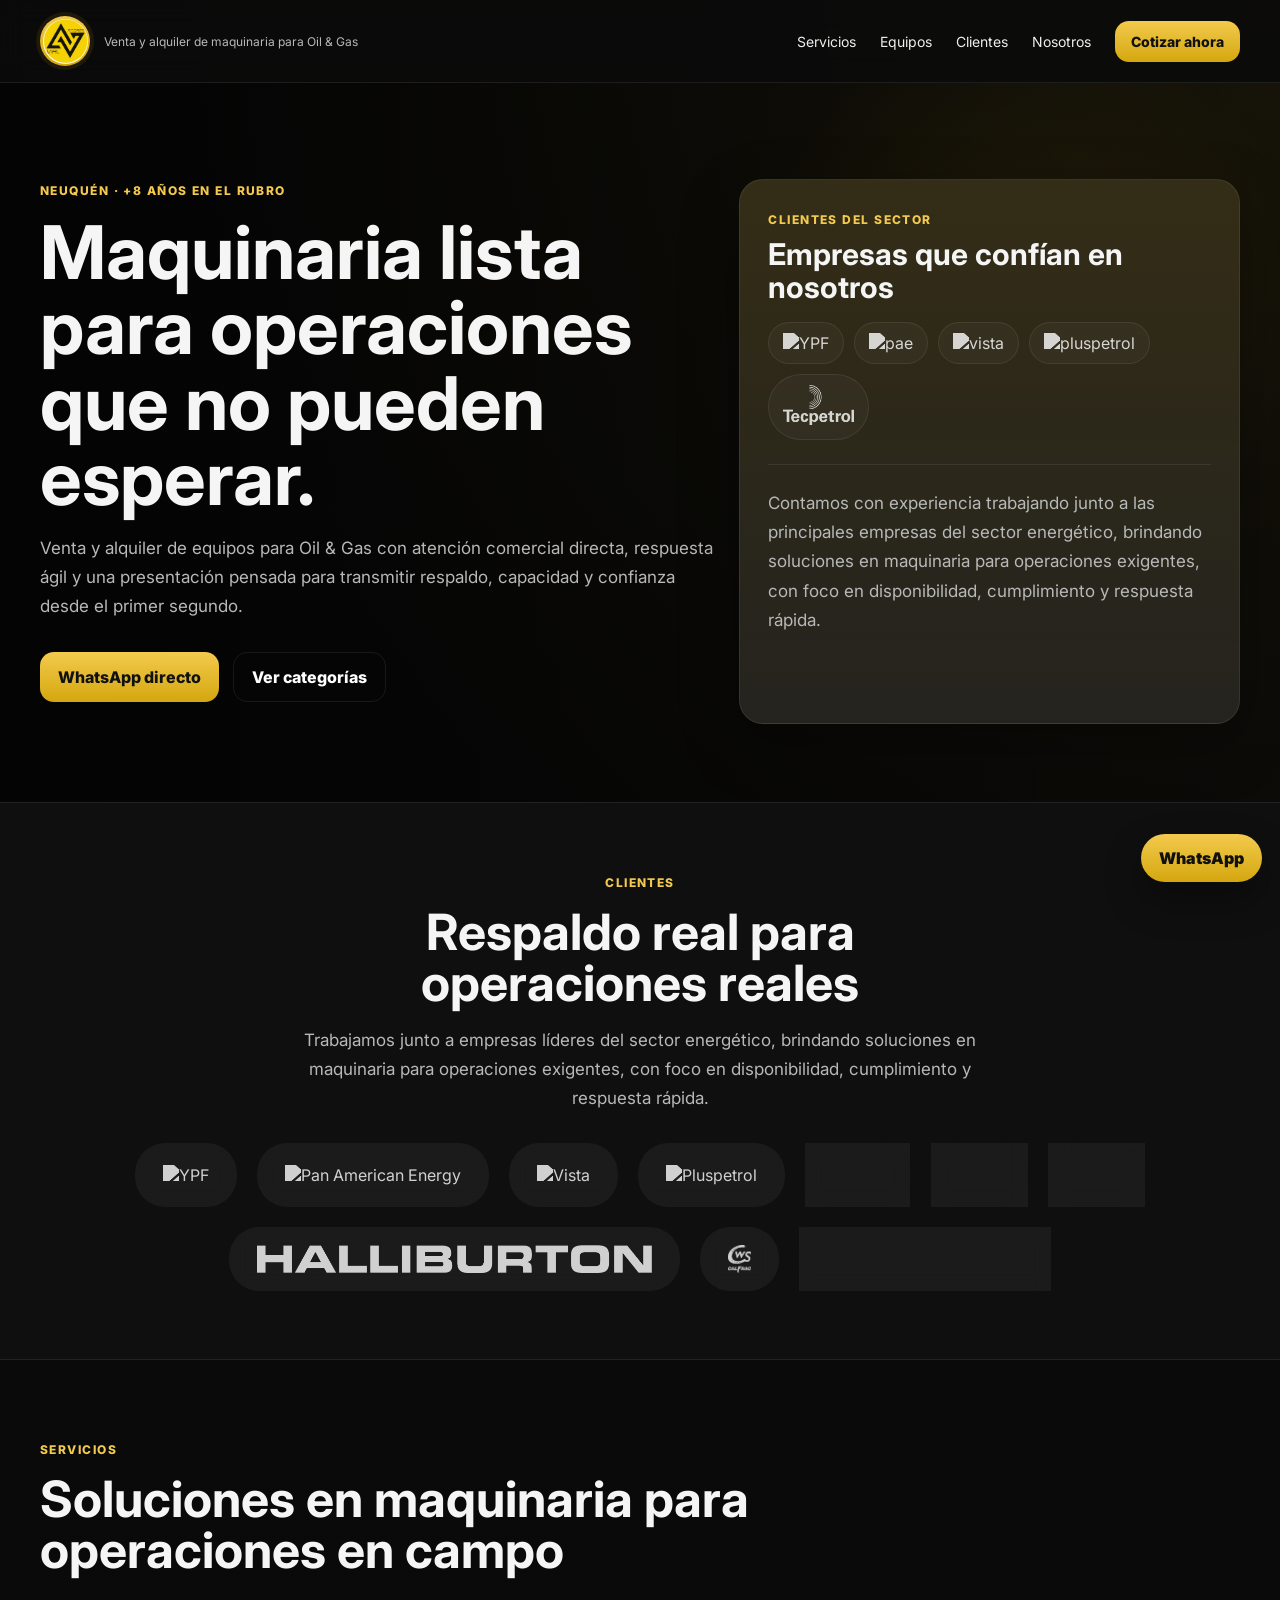
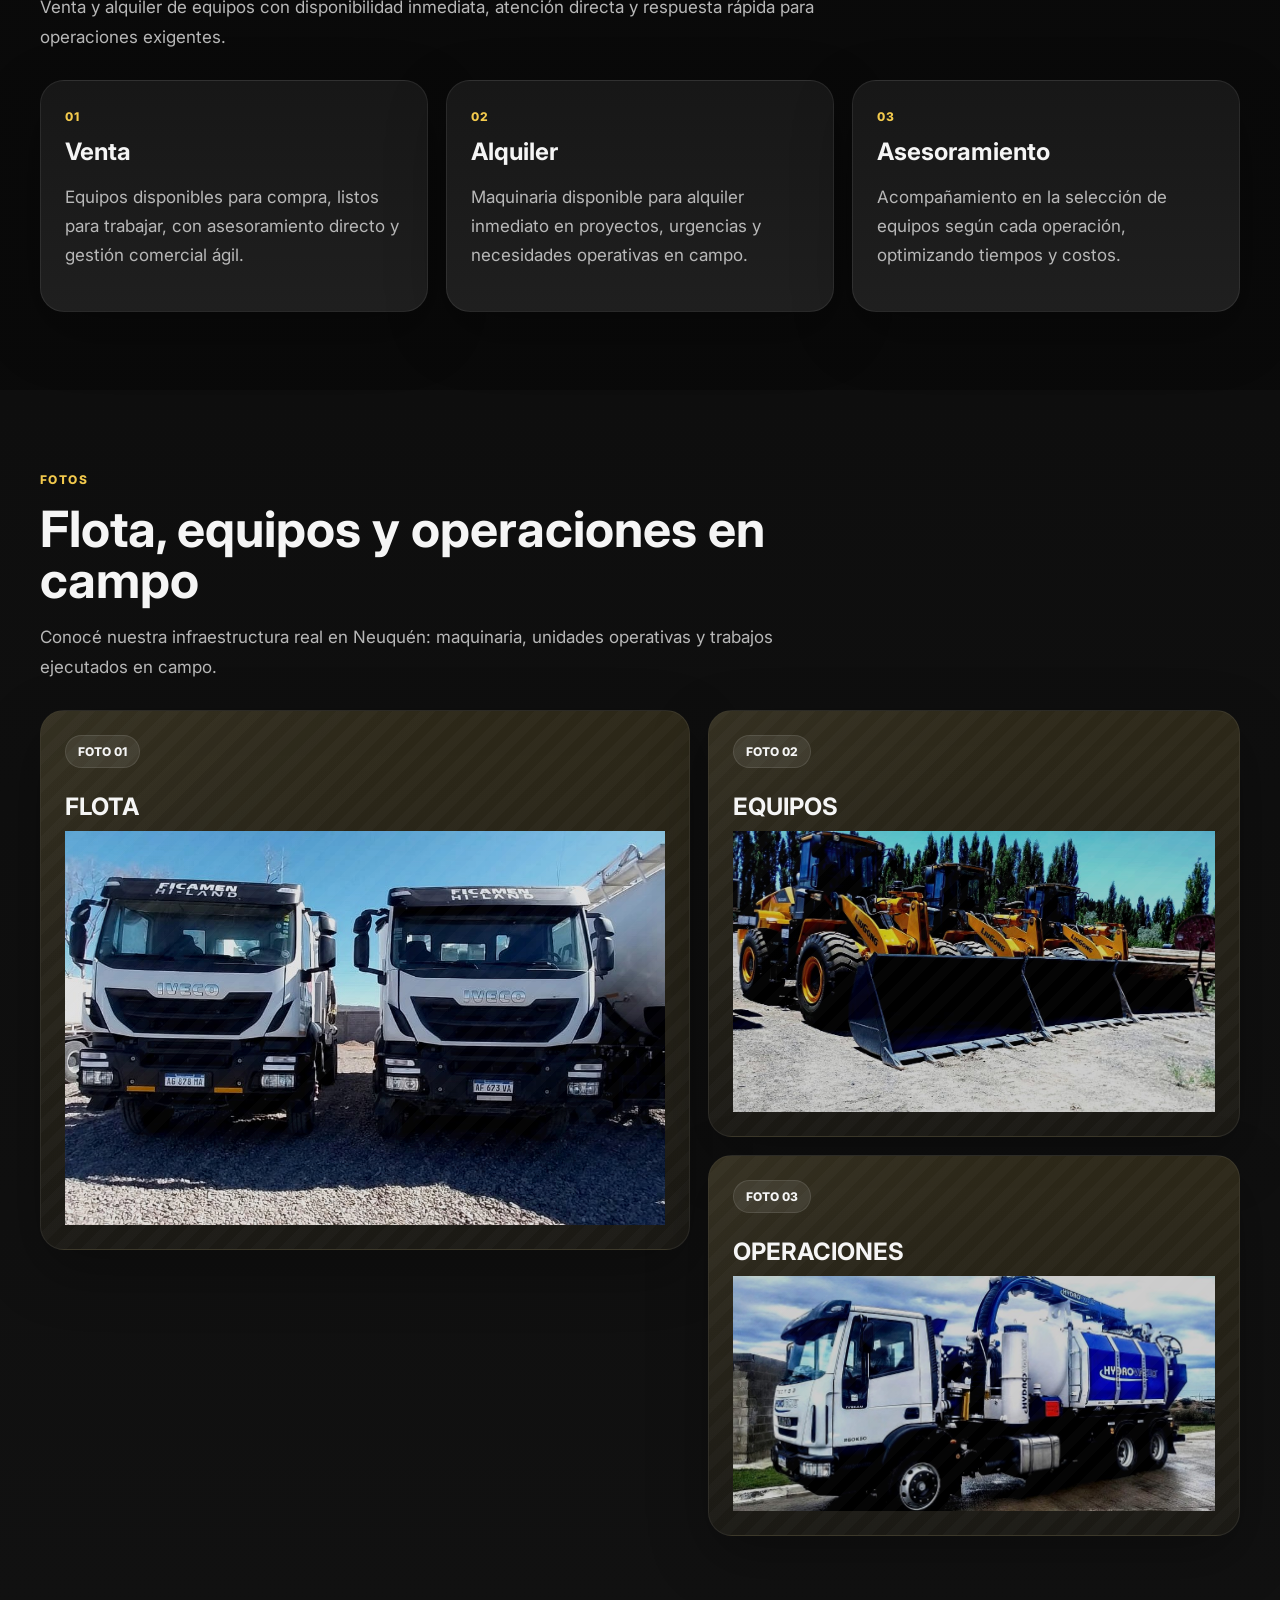
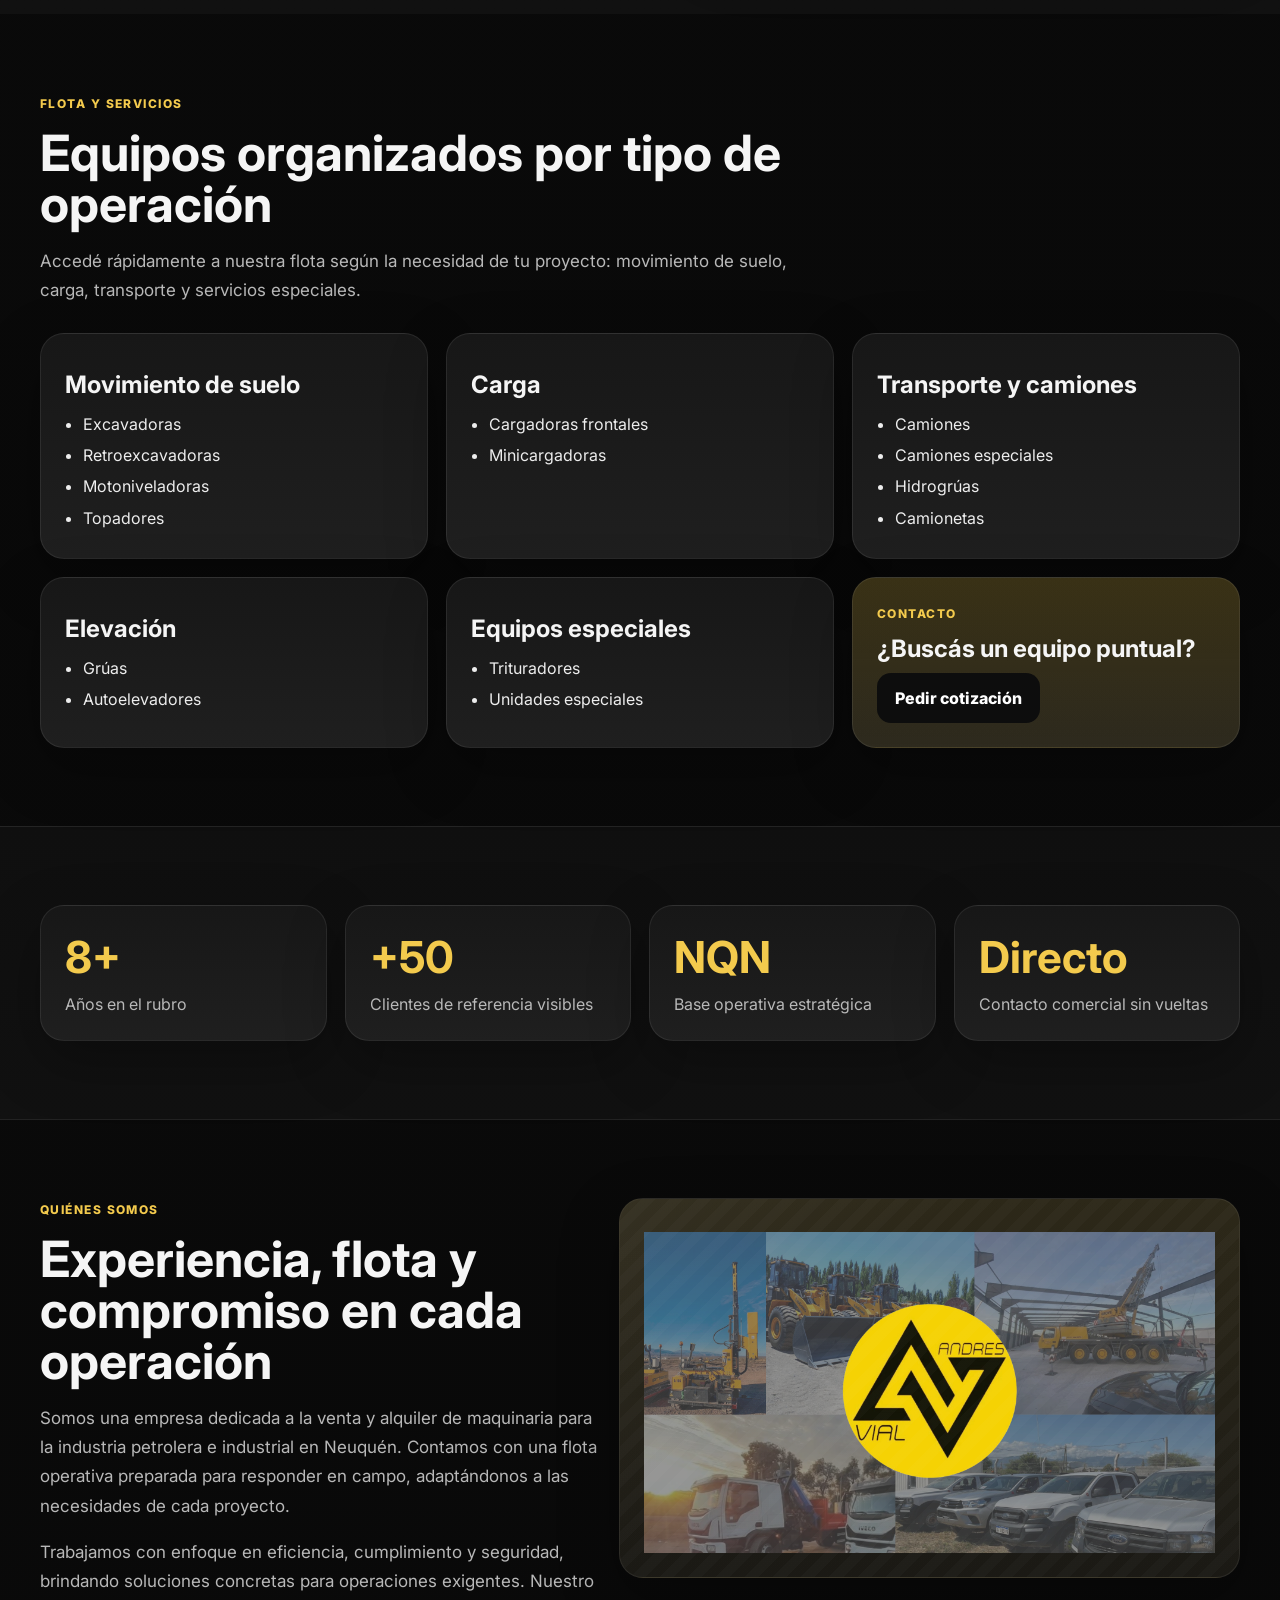
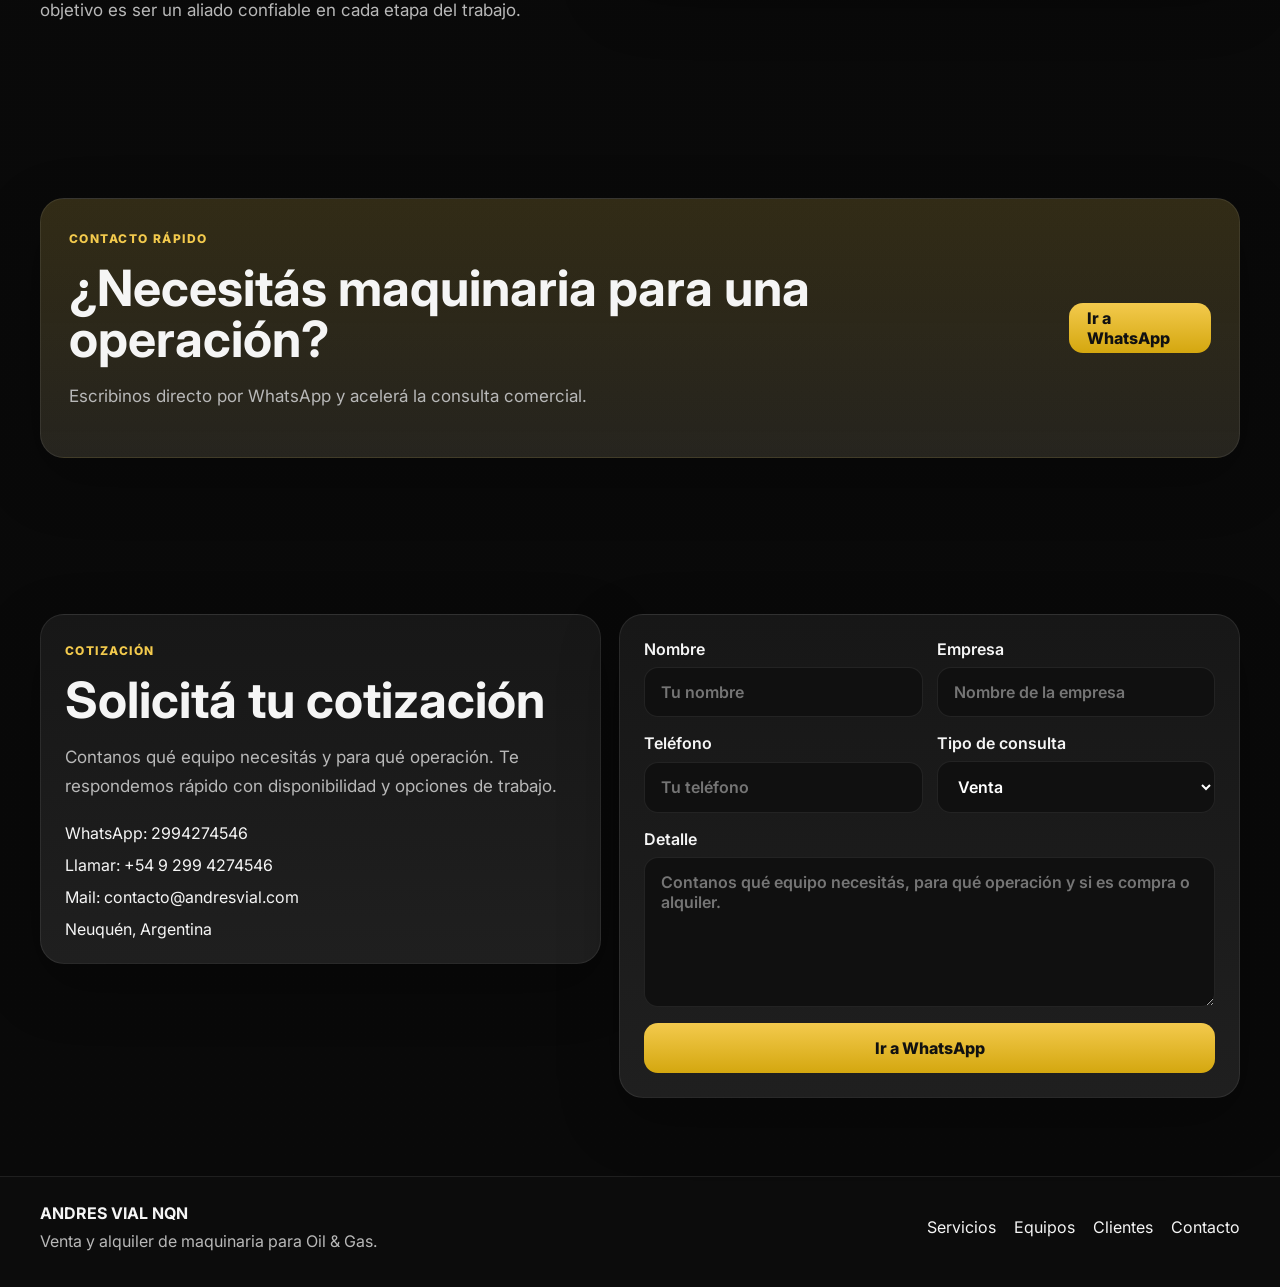
==== commit 63b81edc: "Update index.html" ====
--- a/index.html
+++ b/index.html
@@ -49,7 +49,7 @@
           </p>
 
           <div class="hero-actions">
-            <a href="https://wa.me/5492995354510" target="_blank" rel="noopener" class="btn btn-primary">WhatsApp directo</a>
+            <a href="https://wa.me/5492994274546" target="_blank" rel="noopener" class="btn btn-primary">WhatsApp directo</a>
             <a href="#equipos" class="btn btn-secondary">Ver categorías</a>
           </div>
         </div>
@@ -260,7 +260,7 @@
           <article class="equipment-card equipment-card-highlight">
             <span class="mini-kicker">Contacto</span>
             <h3>¿Buscás un equipo puntual?</h3>
-            <a href="https://wa.me/5492995354510" target="_blank" rel="noopener" class="btn btn-dark">Pedir cotización</a>
+            <a href="https://wa.me/5492994274546" target="_blank" rel="noopener" class="btn btn-dark">Pedir cotización</a>
           </article>
         </div>
       </div>
@@ -377,7 +377,7 @@
     </section>
   </main>
 
-  <a href="https://wa.me/5492995354510" target="_blank" rel="noopener" class="floating-cta">WhatsApp</a>
+  <a href="https://wa.me/5492994274546" target="_blank" rel="noopener" class="floating-cta">WhatsApp</a>
 
   <footer class="site-footer">
     <div class="container footer-grid">
